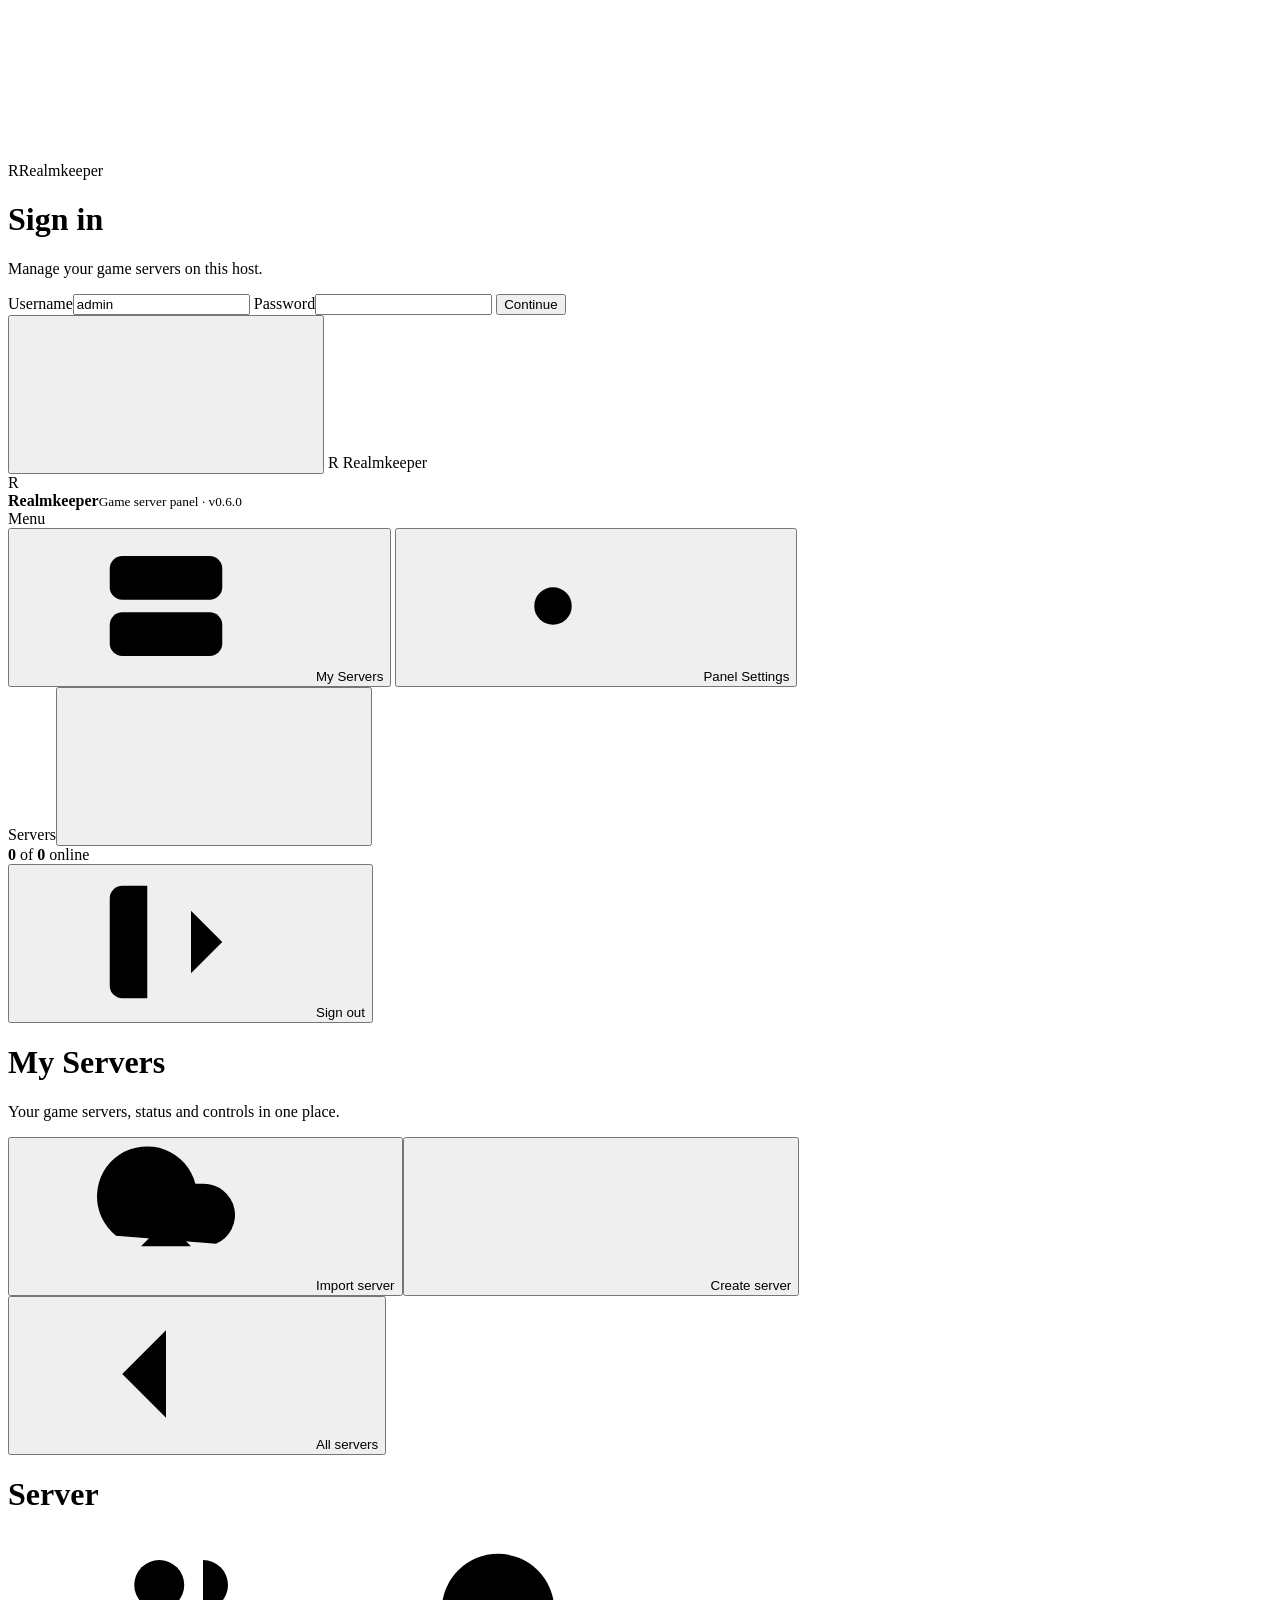
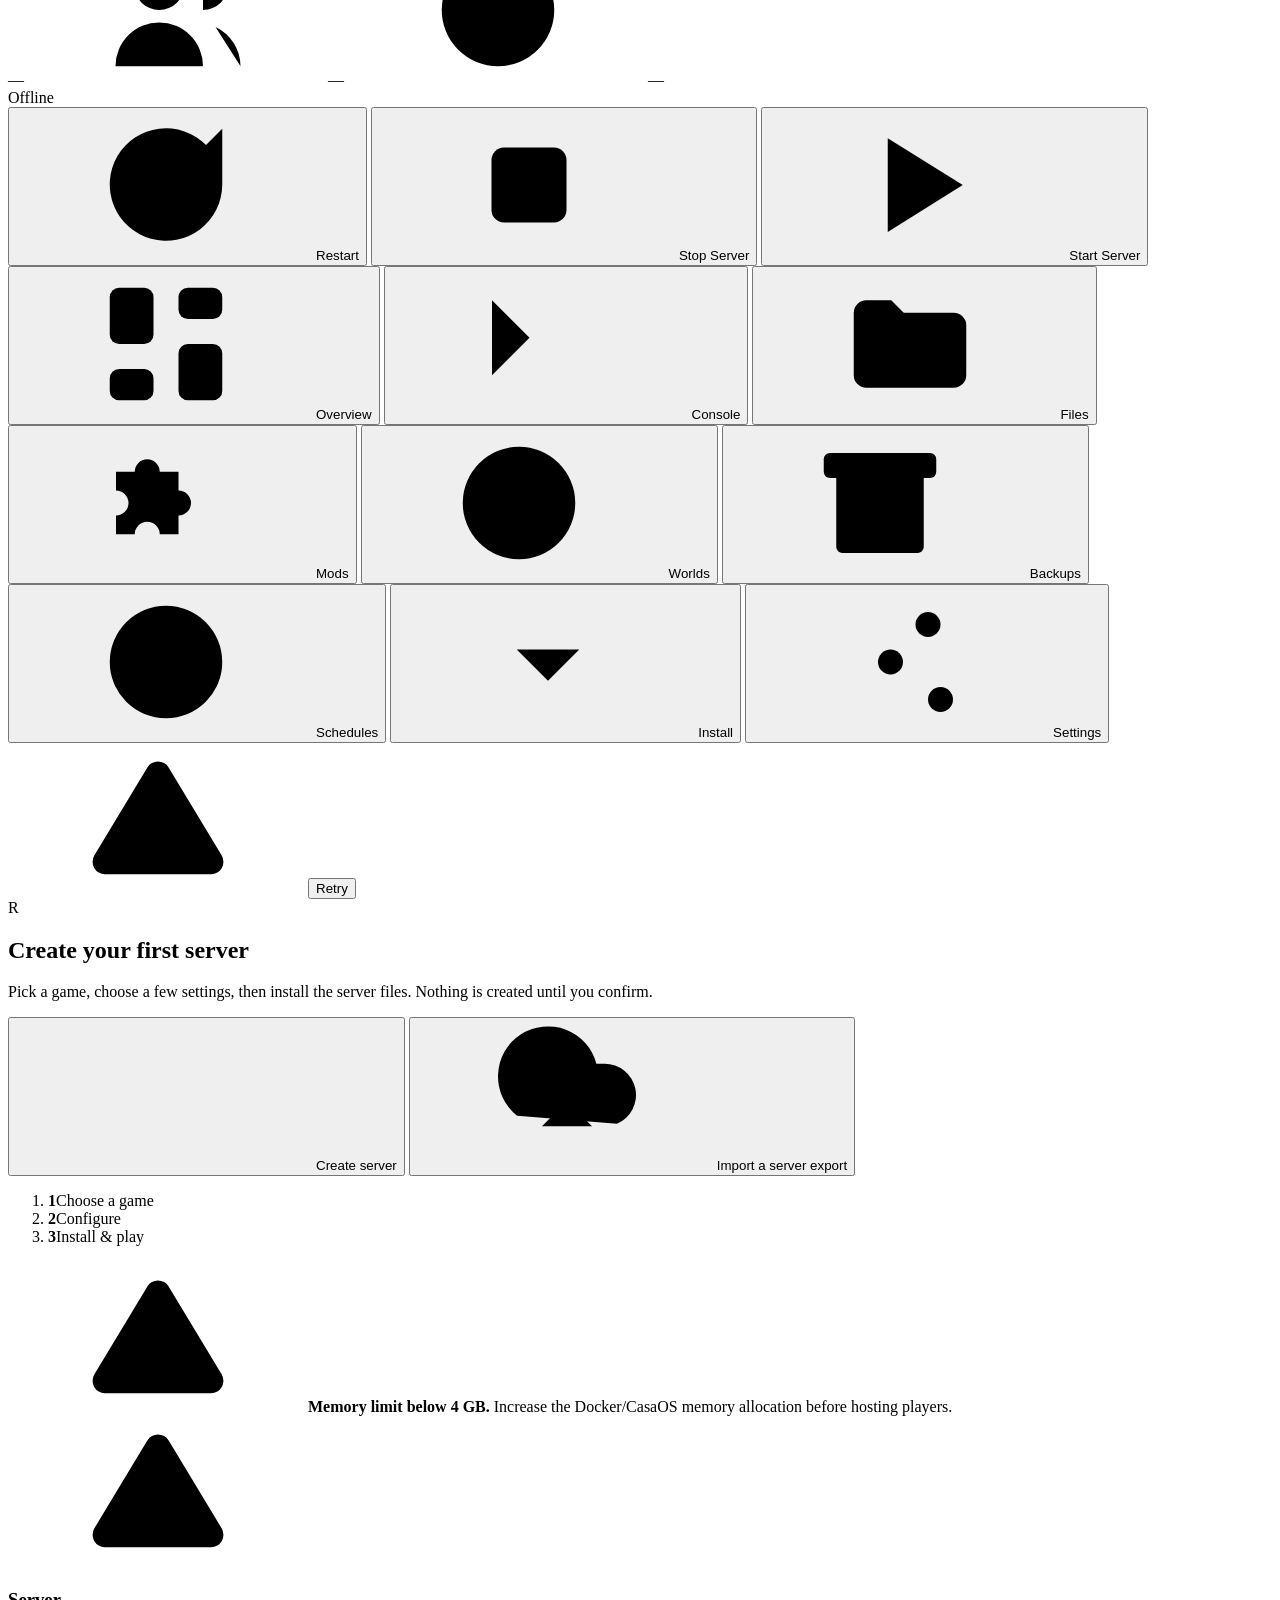
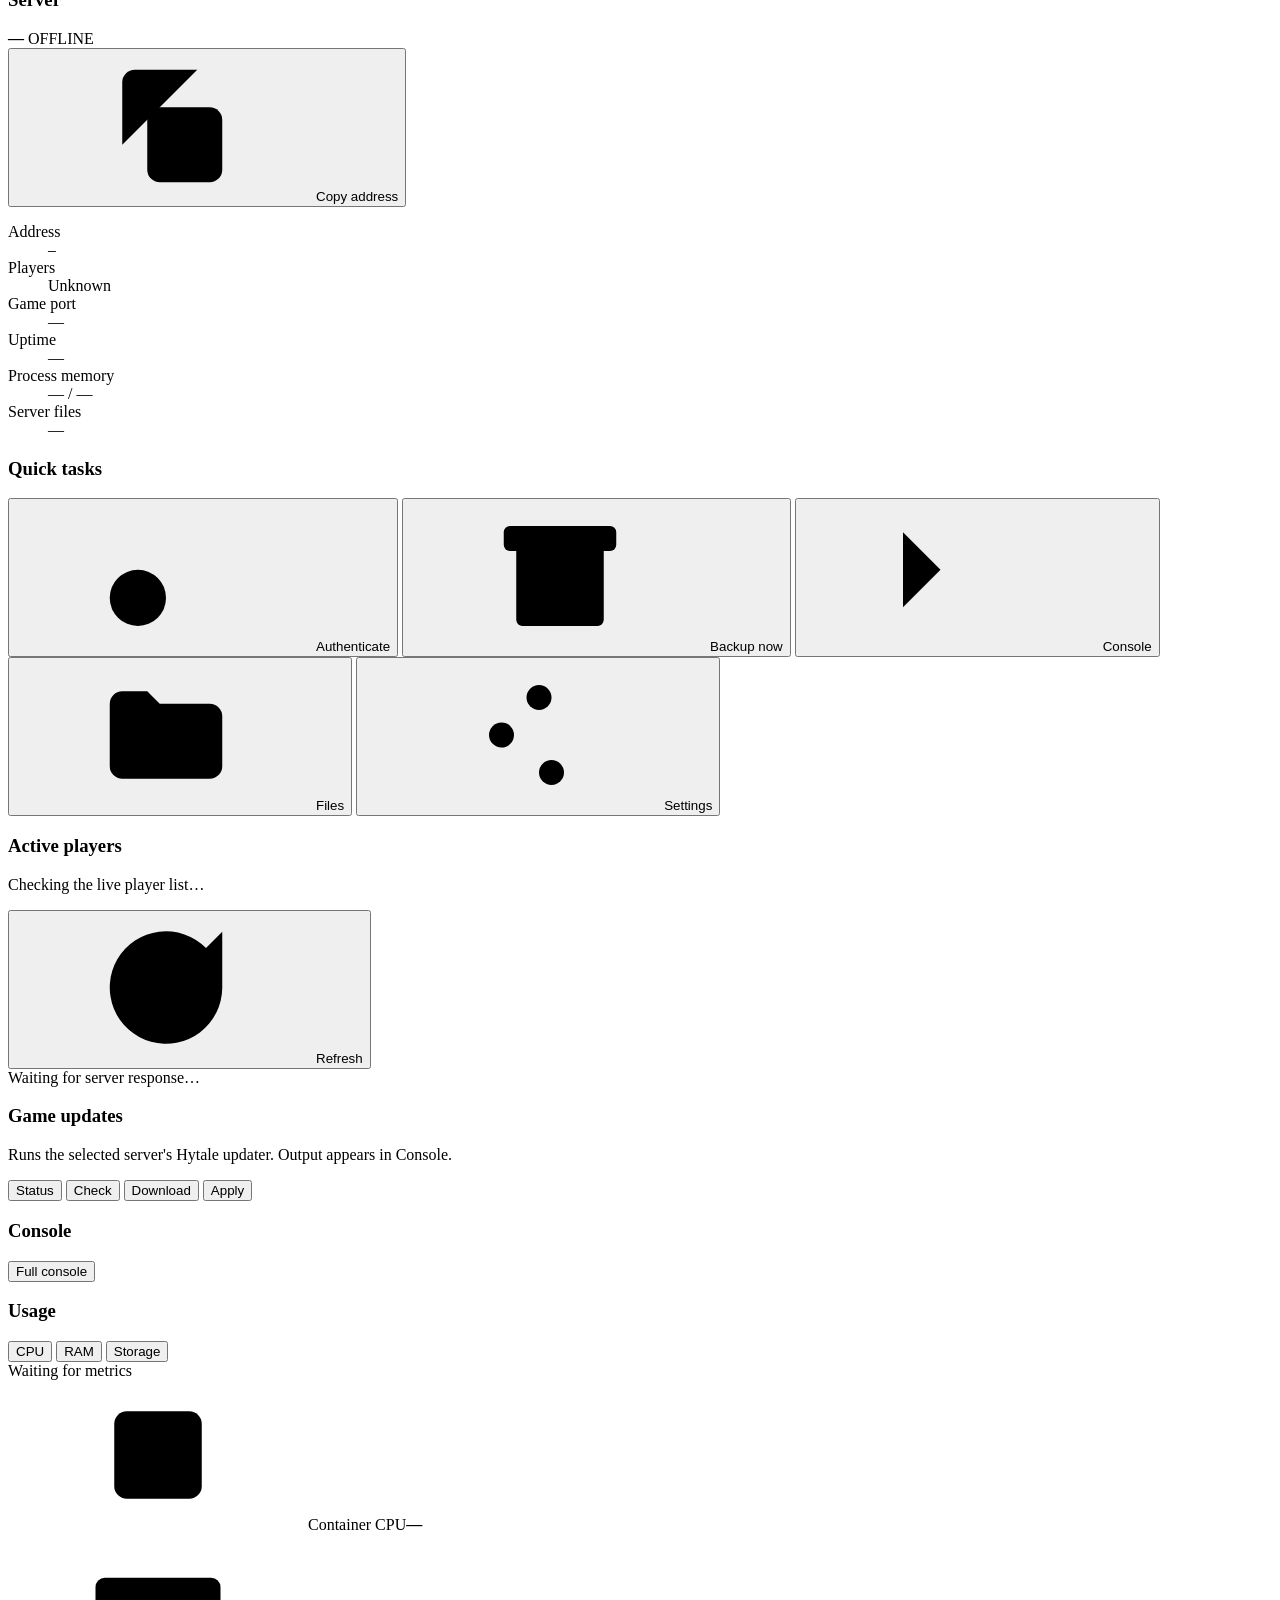
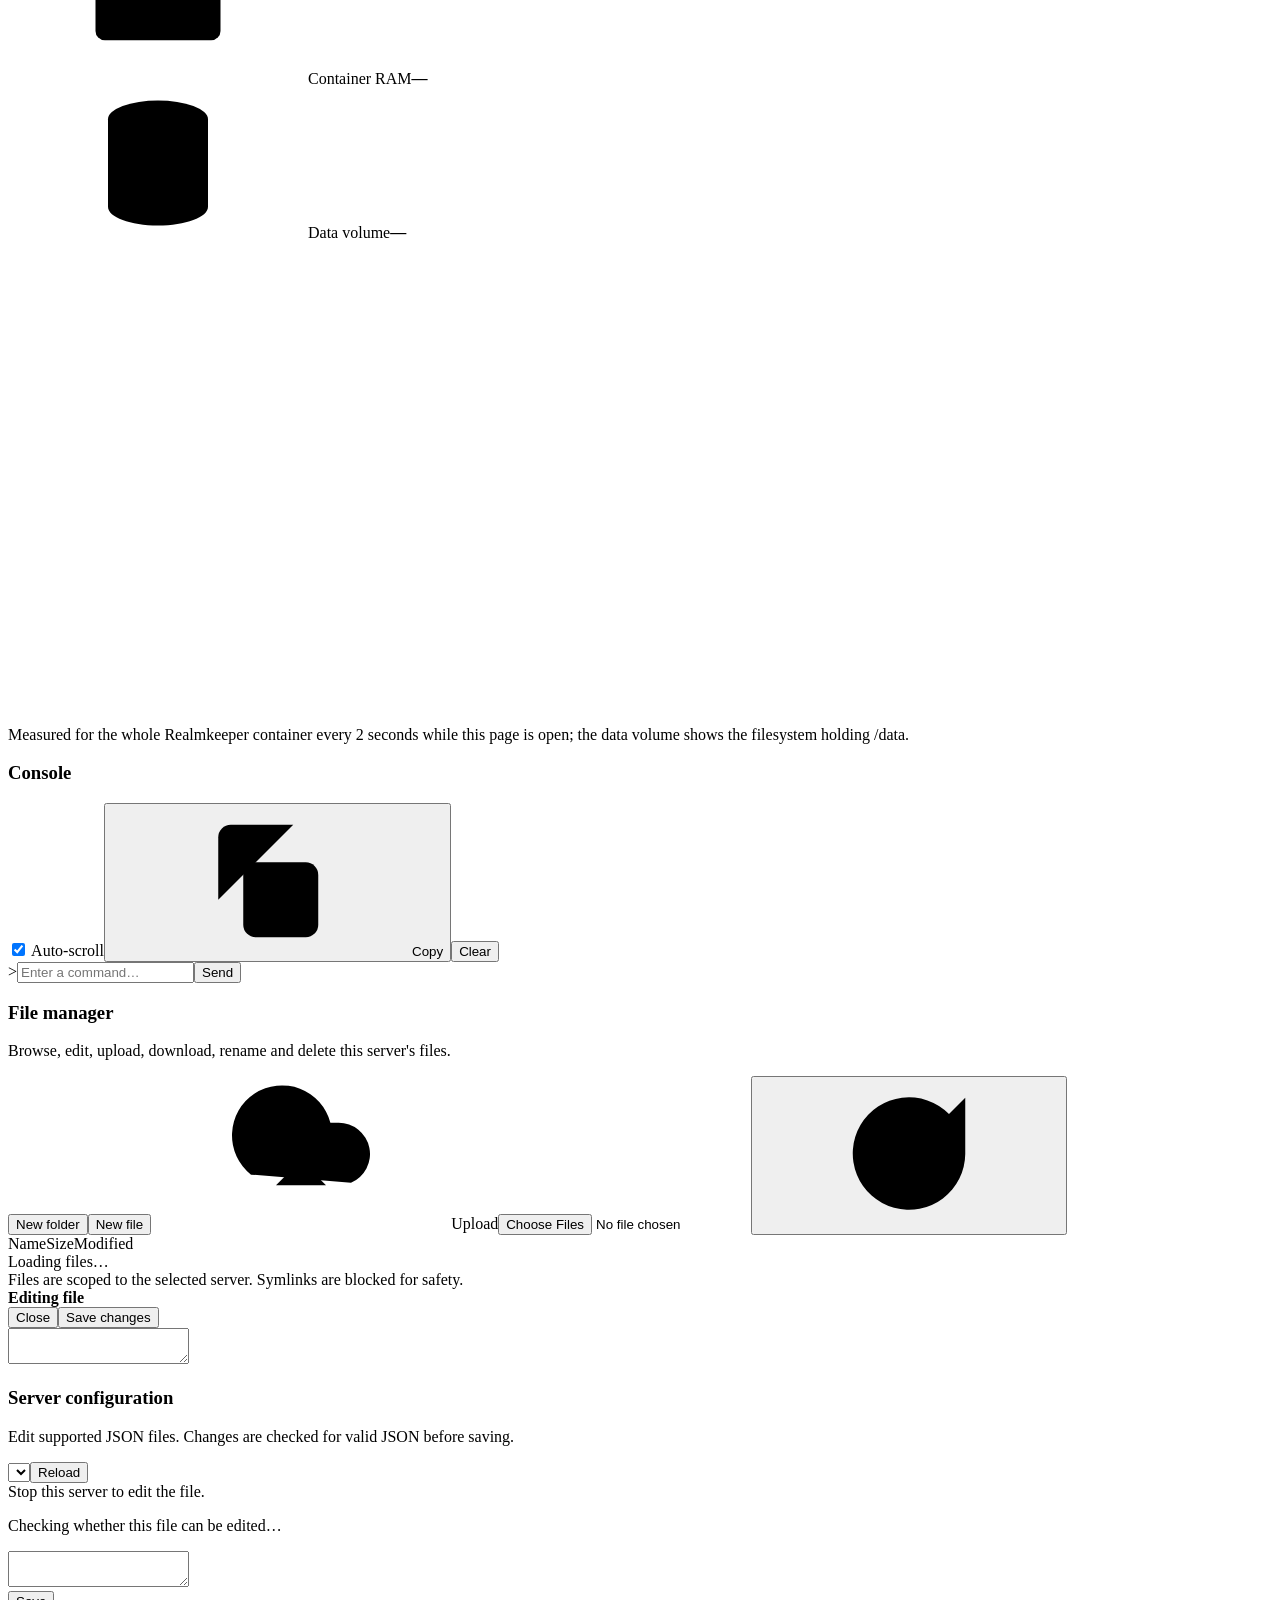
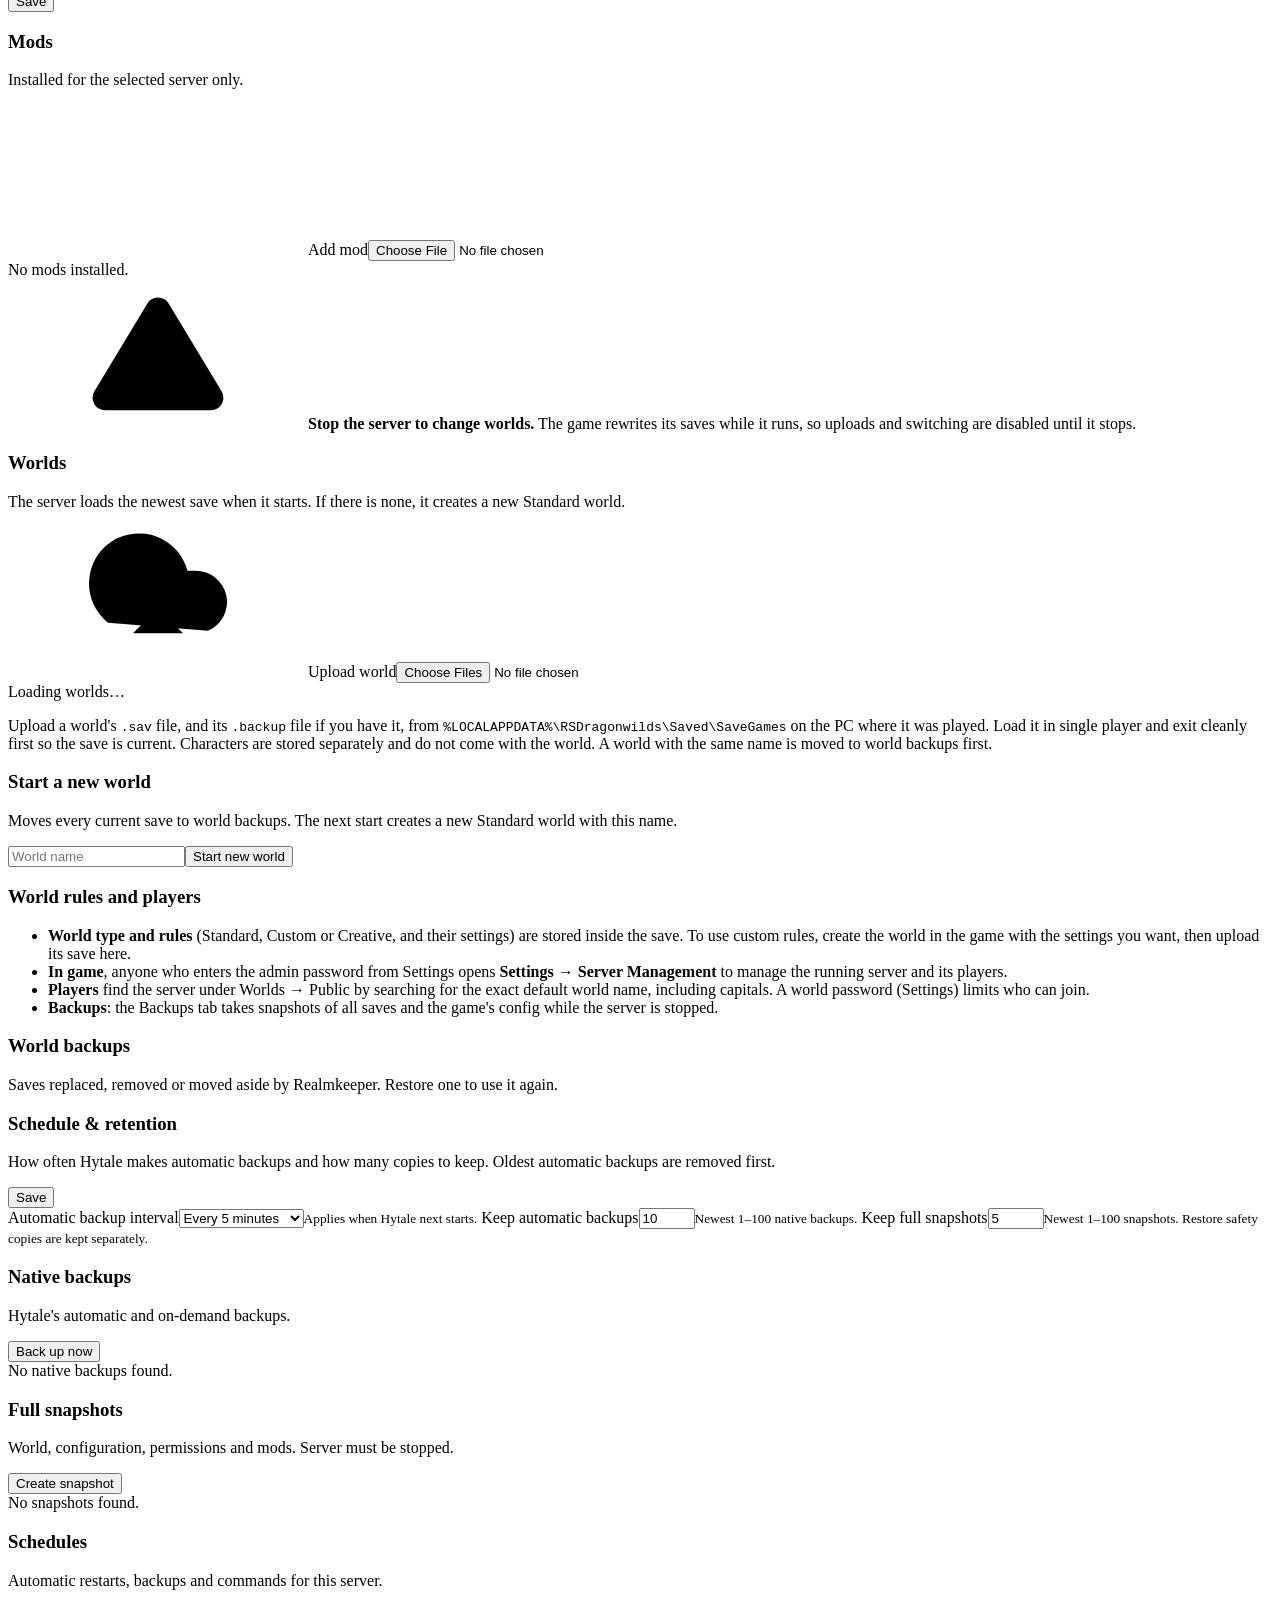
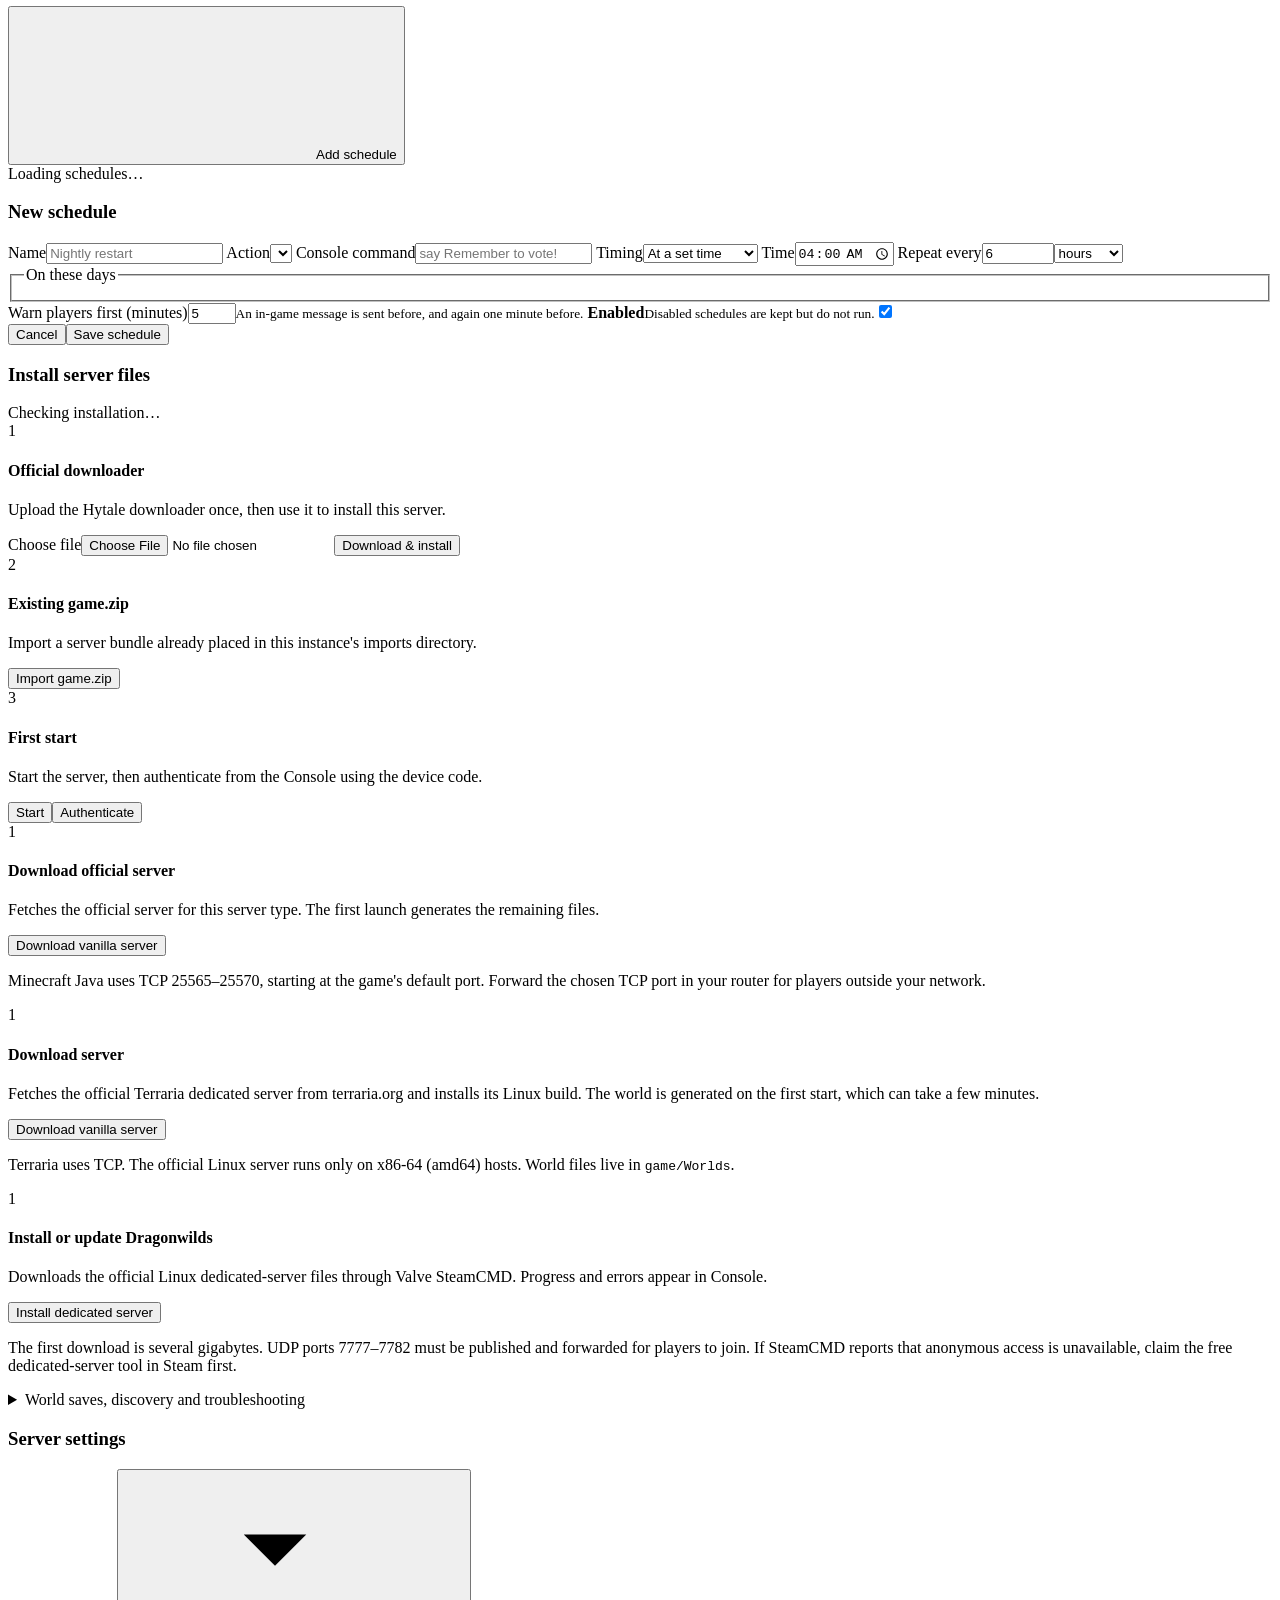
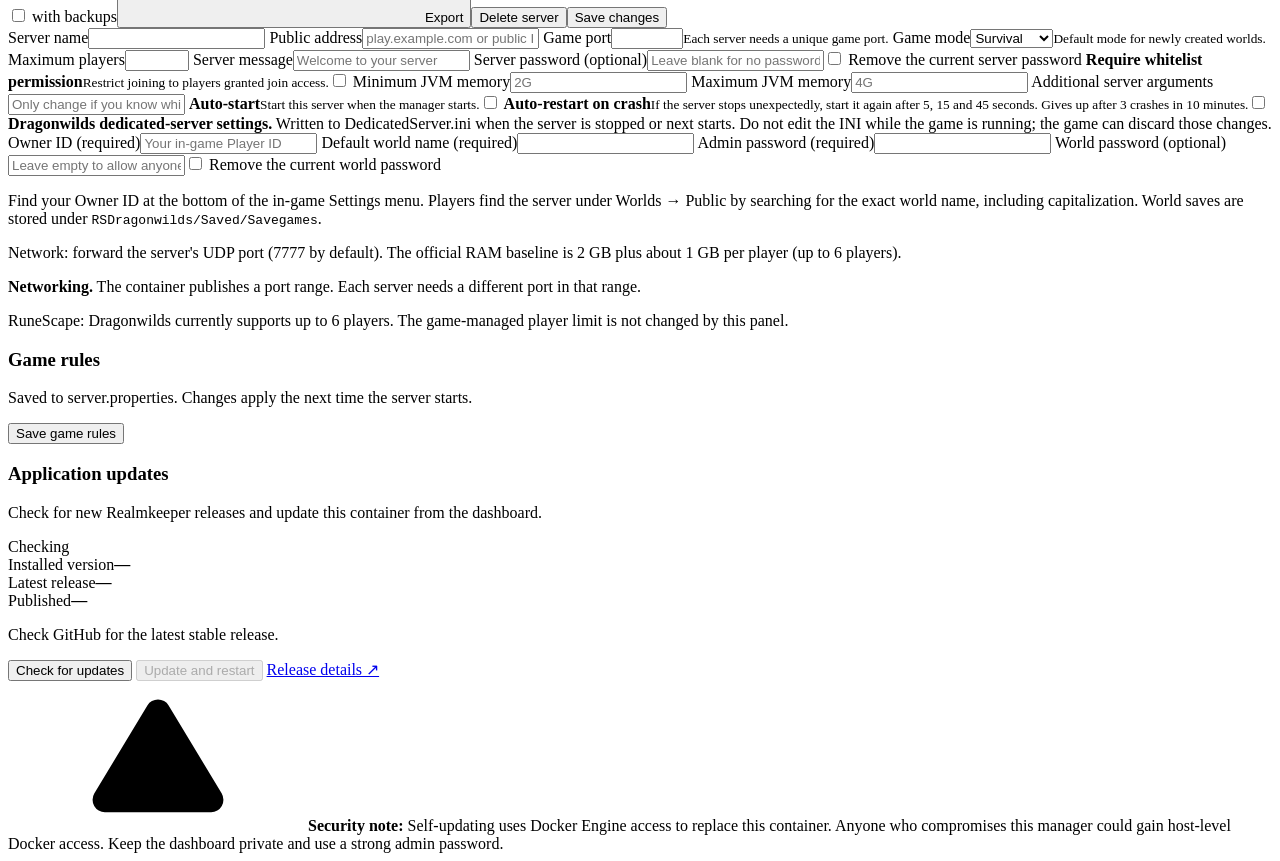
==== cmd/realmkeeper/web/index.html @ 401876d4 "Rename the app to Realmkeeper The panel runs Hytale, Minecraft, Dragonwilds and Terraria servers, so" ====
<!doctype html>
<html lang="en">
<head>
  <meta charset="utf-8">
  <meta name="viewport" content="width=device-width,initial-scale=1,viewport-fit=cover">
  <meta name="theme-color" content="#151a24">
  <title>Realmkeeper · Game Server Panel</title>
  <link rel="stylesheet" href="/app.css?v=20261016-export1">
</head>
<body>
  <svg class="icon-sprite" aria-hidden="true" focusable="false">
    <symbol id="i-servers" viewBox="0 0 24 24"><rect x="3" y="4" width="18" height="7" rx="2"/><rect x="3" y="13" width="18" height="7" rx="2"/><path d="M7 7.5h.01M7 16.5h.01"/></symbol>
    <symbol id="i-cog" viewBox="0 0 24 24"><circle cx="12" cy="12" r="3"/><path d="M12 2v3M12 19v3M4.9 4.9l2.1 2.1M17 17l2.1 2.1M2 12h3M19 12h3M4.9 19.1 7 17M17 7l2.1-2.1"/></symbol>
    <symbol id="i-plus" viewBox="0 0 24 24"><path d="M12 5v14M5 12h14"/></symbol>
    <symbol id="i-overview" viewBox="0 0 24 24"><rect x="3" y="3" width="7" height="9" rx="1.5"/><rect x="14" y="3" width="7" height="5" rx="1.5"/><rect x="14" y="12" width="7" height="9" rx="1.5"/><rect x="3" y="16" width="7" height="5" rx="1.5"/></symbol>
    <symbol id="i-terminal" viewBox="0 0 24 24"><path d="m4 17 6-6-6-6M12 19h8"/></symbol>
    <symbol id="i-folder" viewBox="0 0 24 24"><path d="M3 7a2 2 0 0 1 2-2h4l2 2h8a2 2 0 0 1 2 2v8a2 2 0 0 1-2 2H5a2 2 0 0 1-2-2z"/></symbol>
    <symbol id="i-file" viewBox="0 0 24 24"><path d="M14 3H7a2 2 0 0 0-2 2v14a2 2 0 0 0 2 2h10a2 2 0 0 0 2-2V8z"/><path d="M14 3v5h5"/></symbol>
    <symbol id="i-puzzle" viewBox="0 0 24 24"><path d="M4 7h3a2 2 0 1 1 4 0h3v3a2 2 0 1 1 0 4v3h-3a2 2 0 1 0-4 0H4v-3a2 2 0 1 0 0-4z"/></symbol>
    <symbol id="i-archive" viewBox="0 0 24 24"><rect x="3" y="4" width="18" height="4" rx="1"/><path d="M5 8v11a1 1 0 0 0 1 1h12a1 1 0 0 0 1-1V8M10 12h4"/></symbol>
    <symbol id="i-download" viewBox="0 0 24 24"><path d="M12 3v12M7 10l5 5 5-5M5 21h14"/></symbol>
    <symbol id="i-sliders" viewBox="0 0 24 24"><path d="M4 6h10M18 6h2M4 12h4M12 12h8M4 18h12M20 18h0"/><circle cx="16" cy="6" r="2"/><circle cx="10" cy="12" r="2"/><circle cx="18" cy="18" r="2"/></symbol>
    <symbol id="i-copy" viewBox="0 0 24 24"><rect x="9" y="9" width="12" height="12" rx="2"/><path d="M5 15V5a2 2 0 0 1 2-2h10"/></symbol>
    <symbol id="i-play" viewBox="0 0 24 24"><path d="M7 4.5v15l12-7.5z"/></symbol>
    <symbol id="i-stop" viewBox="0 0 24 24"><rect x="6" y="6" width="12" height="12" rx="2"/></symbol>
    <symbol id="i-restart" viewBox="0 0 24 24"><path d="M21 12a9 9 0 1 1-2.6-6.4L21 8M21 3v5h-5"/></symbol>
    <symbol id="i-back" viewBox="0 0 24 24"><path d="M19 12H5M12 19l-7-7 7-7"/></symbol>
    <symbol id="i-menu" viewBox="0 0 24 24"><path d="M4 6h16M4 12h16M4 18h16"/></symbol>
    <symbol id="i-logout" viewBox="0 0 24 24"><path d="M9 21H5a2 2 0 0 1-2-2V5a2 2 0 0 1 2-2h4M16 17l5-5-5-5M21 12H9"/></symbol>
    <symbol id="i-key" viewBox="0 0 24 24"><circle cx="7.5" cy="15.5" r="4.5"/><path d="M10.7 12.3 21 2M16 7l3 3M14 9l2 2"/></symbol>
    <symbol id="i-users" viewBox="0 0 24 24"><circle cx="9" cy="8" r="4"/><path d="M2 21a7 7 0 0 1 14 0M16 4a4 4 0 0 1 0 8M22 21a7 7 0 0 0-4-6.3"/></symbol>
    <symbol id="i-clock" viewBox="0 0 24 24"><circle cx="12" cy="12" r="9"/><path d="M12 7v5l3 2"/></symbol>
    <symbol id="i-globe" viewBox="0 0 24 24"><circle cx="12" cy="12" r="9"/><path d="M3 12h18M12 3a14 14 0 0 1 0 18M12 3a14 14 0 0 0 0 18"/></symbol>
    <symbol id="i-cpu" viewBox="0 0 24 24"><rect x="5" y="5" width="14" height="14" rx="2"/><rect x="9" y="9" width="6" height="6"/><path d="M9 2v3M15 2v3M9 19v3M15 19v3M2 9h3M2 15h3M19 9h3M19 15h3"/></symbol>
    <symbol id="i-memory" viewBox="0 0 24 24"><rect x="2" y="7" width="20" height="10" rx="1.5"/><path d="M6 11v2M10 11v2M14 11v2M18 11v2M6 17v3M18 17v3"/></symbol>
    <symbol id="i-disk" viewBox="0 0 24 24"><ellipse cx="12" cy="5" rx="8" ry="3"/><path d="M4 5v14c0 1.7 3.6 3 8 3s8-1.3 8-3V5M4 12c0 1.7 3.6 3 8 3s8-1.3 8-3"/></symbol>
    <symbol id="i-cloud" viewBox="0 0 24 24"><path d="M12 13v8M8 17l4-4 4 4"/><path d="M20 16.6A5 5 0 0 0 18 7h-1.3A8 8 0 1 0 4 15.3"/></symbol>
    <symbol id="i-alert" viewBox="0 0 24 24"><path d="M12 9v4M12 17h.01"/><path d="M10.3 3.9 1.8 18a2 2 0 0 0 1.7 3h17a2 2 0 0 0 1.7-3L13.7 3.9a2 2 0 0 0-3.4 0z"/></symbol>
    <symbol id="i-check" viewBox="0 0 24 24"><path d="M20 6 9 17l-5-5"/></symbol>
  </svg>

  <div id="auth" class="auth-shell hidden">
    <form id="auth-form" class="auth-card">
      <div class="brand-mark-row"><span class="brand-mark" aria-hidden="true">R</span><span class="auth-product">Realmkeeper</span></div>
      <h1 id="auth-title">Sign in</h1>
      <p id="auth-copy" class="muted">Manage your game servers on this host.</p>
      <label>Username<input id="auth-user" autocomplete="username" value="admin" required></label>
      <label>Password<input id="auth-pass" type="password" autocomplete="current-password" minlength="8" required></label>
      <button class="btn primary full" type="submit" id="auth-submit">Continue</button>
      <div id="auth-error" class="error-text" role="alert"></div>
    </form>
  </div>

  <div id="app" class="app hidden">
    <header class="mobile-bar">
      <button type="button" id="nav-toggle" class="icon-btn" aria-label="Open navigation" aria-controls="sidebar" aria-expanded="false"><svg class="icon"><use href="#i-menu"/></svg></button>
      <span class="brand-mark small" aria-hidden="true">R</span>
      <span id="mobile-context" class="mobile-context">Realmkeeper</span>
    </header>
    <div id="sidebar-scrim" class="sidebar-scrim" hidden></div>

    <aside id="sidebar" class="sidebar" aria-label="Navigation">
      <div class="brand">
        <span class="brand-mark" aria-hidden="true">R</span>
        <div><strong>Realmkeeper</strong><small>Game server panel · v0.6.0</small></div>
      </div>

      <nav id="nav" class="side-section" aria-label="Main navigation">
        <div class="side-label">Menu</div>
        <button type="button" data-view="servers" class="side-link active"><svg class="icon"><use href="#i-servers"/></svg><span>My Servers</span></button>
        <button type="button" data-view="app-settings" class="side-link"><svg class="icon"><use href="#i-cog"/></svg><span>Panel Settings</span></button>
      </nav>

      <div class="side-section side-servers">
        <div class="side-label with-action"><span>Servers</span><button type="button" id="add-server-side" class="icon-btn small" title="Create server" aria-label="Create server"><svg class="icon"><use href="#i-plus"/></svg></button></div>
        <div id="server-list" class="server-list" role="group" aria-label="Select a server"></div>
      </div>

      <div class="sidebar-foot">
        <div class="fleet-state"><span class="dot online" aria-hidden="true"></span><span><b id="fleet-online">0</b> of <b id="fleet-total">0</b> online</span></div>
        <button type="button" id="logout" class="side-link compact"><svg class="icon"><use href="#i-logout"/></svg><span>Sign out</span></button>
      </div>
    </aside>

    <main class="main">
      <div class="content">
        <header id="global-head" class="page-head">
          <div>
            <h1 id="view-title">My Servers</h1>
            <p id="view-subtitle" class="muted">Your game servers, status and controls in one place.</p>
          </div>
          <div class="toolbar" id="servers-actions"><button type="button" class="btn" data-import-server><svg class="icon"><use href="#i-cloud"/></svg>Import server</button><button type="button" id="add-server-main" class="btn primary"><svg class="icon"><use href="#i-plus"/></svg>Create server</button></div>
          <input type="file" id="import-file" accept=".tar.gz,.tgz,application/gzip" hidden>
        </header>

        <header id="server-head" class="server-head hidden">
          <div class="server-head-main">
            <button type="button" id="back-to-servers" class="back-link"><svg class="icon"><use href="#i-back"/></svg>All servers</button>
            <h1 id="server-name">Server</h1>
            <div class="server-meta">
              <span class="meta-item"><span id="server-game-icon" class="game-icon tiny" aria-hidden="true"></span><span id="server-game">—</span></span>
              <span class="meta-item" id="meta-players"><svg class="icon"><use href="#i-users"/></svg><span id="meta-players-value">—</span></span>
              <span class="meta-item"><svg class="icon"><use href="#i-globe"/></svg><span id="meta-port">—</span></span>
            </div>
          </div>
          <div class="server-head-actions">
            <div class="status-pill" id="top-status" aria-live="polite" aria-atomic="true"><span class="dot"></span><span>Offline</span></div>
            <button type="button" class="btn ghost" id="restart-btn"><svg class="icon"><use href="#i-restart"/></svg>Restart</button>
            <button type="button" class="btn danger" id="stop-btn"><svg class="icon"><use href="#i-stop"/></svg>Stop Server</button>
            <button type="button" class="btn success" id="start-btn"><svg class="icon"><use href="#i-play"/></svg>Start Server</button>
          </div>
        </header>

        <nav id="server-tabs" class="tab-bar hidden" aria-label="Server sections">
          <div class="tabs">
            <button type="button" data-view-tab="dashboard" class="active"><svg class="icon"><use href="#i-overview"/></svg>Overview</button>
            <button type="button" data-view-tab="console"><svg class="icon"><use href="#i-terminal"/></svg>Console</button>
            <button type="button" data-view-tab="config"><svg class="icon"><use href="#i-folder"/></svg>Files</button>
            <button type="button" data-view-tab="mods"><svg class="icon"><use href="#i-puzzle"/></svg><span id="mods-tab-label">Mods</span></button>
            <button type="button" data-view-tab="worlds"><svg class="icon"><use href="#i-globe"/></svg>Worlds</button>
            <button type="button" data-view-tab="backups"><svg class="icon"><use href="#i-archive"/></svg>Backups</button>
            <button type="button" data-view-tab="schedules"><svg class="icon"><use href="#i-clock"/></svg>Schedules</button>
            <button type="button" data-view-tab="setup"><svg class="icon"><use href="#i-download"/></svg>Install</button>
            <button type="button" data-view-tab="settings"><svg class="icon"><use href="#i-sliders"/></svg>Settings</button>
          </div>
        </nav>

        <div id="game-capability-note" class="notice hidden" role="status" aria-live="polite"></div>
        <div id="workspace-error" class="notice error hidden" role="alert"><svg class="icon"><use href="#i-alert"/></svg><span id="workspace-error-text"></span><button type="button" class="btn small" id="workspace-retry">Retry</button></div>

        <section id="view-servers" class="view active">
          <div id="first-run" class="welcome hidden">
            <div class="welcome-card">
              <span class="brand-mark large" aria-hidden="true">R</span>
              <h2>Create your first server</h2>
              <p class="muted">Pick a game, choose a few settings, then install the server files. Nothing is created until you confirm.</p>
              <button type="button" id="first-create" class="btn primary large"><svg class="icon"><use href="#i-plus"/></svg>Create server</button>
              <button type="button" class="btn large" data-import-server><svg class="icon"><use href="#i-cloud"/></svg>Import a server export</button>
              <ol class="welcome-steps"><li><b>1</b>Choose a game</li><li><b>2</b>Configure</li><li><b>3</b>Install &amp; play</li></ol>
            </div>
          </div>
          <div id="fleet-content">
            <div id="fleet-summary" class="stat-row"></div>
            <div id="fleet-grid" class="server-cards"></div>
          </div>
        </section>

        <section id="view-dashboard" class="view">
          <div id="memory-warning" class="notice warning hidden"><svg class="icon"><use href="#i-alert"/></svg><span><b>Memory limit below 4 GB.</b> Increase the Docker/CasaOS memory allocation before hosting players.</span></div>
          <div id="port-warning" class="notice warning hidden" role="status"><svg class="icon"><use href="#i-alert"/></svg><span id="port-warning-text"></span></div>
          <div class="overview-grid">
            <div class="overview-col">
              <section class="card">
                <div class="card-head"><h3>Server</h3></div>
                <div class="game-tile">
                  <span id="hero-game-icon" class="game-wordmark" aria-hidden="true"></span>
                  <div class="game-tile-copy">
                    <strong id="hero-game">—</strong>
                    <span class="status-badge" id="hero-badge"><span class="dot" id="hero-dot"></span><span id="hero-state">OFFLINE</span></span>
                  </div>
                  <button type="button" class="btn primary" id="copy-address"><svg class="icon"><use href="#i-copy"/></svg>Copy address</button>
                </div>
                <p id="hero-detail" class="hero-detail hidden"></p>
                <dl class="detail-list">
                  <div><dt>Address</dt><dd><code id="connect-address">—</code></dd></div>
                  <div id="metric-players-row"><dt>Players</dt><dd id="metric-players">Unknown</dd></div>
                  <div><dt>Game port</dt><dd id="metric-port">—</dd></div>
                  <div><dt>Uptime</dt><dd id="metric-uptime">—</dd></div>
                  <div><dt>Process memory</dt><dd><span id="metric-memory">—</span> <span class="muted">/ <span id="metric-memory-limit">—</span></span></dd></div>
                  <div><dt>Server files</dt><dd id="metric-installed">—</dd></div>
                </dl>
              </section>

              <section class="card">
                <div class="card-head"><h3>Quick tasks</h3></div>
                <div class="quick-tasks">
                  <button type="button" data-action="auth" class="quick-task"><svg class="icon"><use href="#i-key"/></svg><span>Authenticate</span></button>
                  <button type="button" data-action="backup" class="quick-task"><svg class="icon"><use href="#i-archive"/></svg><span>Backup now</span></button>
                  <button type="button" data-view-link="console" class="quick-task"><svg class="icon"><use href="#i-terminal"/></svg><span>Console</span></button>
                  <button type="button" data-view-link="config" class="quick-task"><svg class="icon"><use href="#i-folder"/></svg><span>Files</span></button>
                  <button type="button" data-view-link="settings" class="quick-task"><svg class="icon"><use href="#i-sliders"/></svg><span>Settings</span></button>
                </div>
              </section>

              <section class="card players-panel">
                <div class="card-head"><div><h3>Active players</h3><p id="players-message" class="muted small">Checking the live player list…</p></div><button type="button" id="players-refresh" class="btn small ghost"><svg class="icon"><use href="#i-restart"/></svg>Refresh</button></div>
                <div id="players-list" class="players-list"><span class="muted">Waiting for server response…</span></div>
              </section>

              <section class="card update-card">
                <div class="card-head"><div><h3>Game updates</h3><p class="muted small">Runs the selected server's Hytale updater. Output appears in Console.</p></div></div>
                <div class="button-row">
                  <button type="button" class="btn small" data-update="status">Status</button>
                  <button type="button" class="btn small" data-update="check">Check</button>
                  <button type="button" class="btn small" data-update="download">Download</button>
                  <button type="button" class="btn small danger-ghost" data-update="apply">Apply</button>
                </div>
              </section>
            </div>

            <div class="overview-col">
              <section class="card console-preview">
                <div class="card-head"><h3>Console</h3><button type="button" class="link-btn" data-view-link="console">Full console</button></div>
                <div id="mini-log" class="console-output compact" role="log" aria-label="Recent server output"></div>
              </section>

              <section class="card usage-card">
                <div class="card-head">
                  <div class="usage-title"><h3>Usage</h3><div class="segmented" role="tablist" aria-label="Usage metric">
                    <button type="button" role="tab" data-usage="cpu" class="active" aria-selected="true">CPU</button>
                    <button type="button" role="tab" data-usage="memory" aria-selected="false">RAM</button>
                    <button type="button" role="tab" data-usage="disk" aria-selected="false">Storage</button>
                  </div></div>
                  <span id="resource-sampled" class="muted small">Waiting for metrics</span>
                </div>
                <div class="usage-values">
                  <div><span class="muted small"><svg class="icon"><use href="#i-cpu"/></svg>Container CPU</span><strong id="resource-cpu-value">—</strong></div>
                  <div><span class="muted small"><svg class="icon"><use href="#i-memory"/></svg>Container RAM</span><strong id="resource-memory-value">—</strong></div>
                  <div><span class="muted small"><svg class="icon"><use href="#i-disk"/></svg>Data volume</span><strong id="resource-disk-value">—</strong></div>
                </div>
                <div class="usage-chart" id="usage-chart">
                  <svg id="usage-svg" viewBox="0 0 600 220" preserveAspectRatio="none" aria-hidden="true"></svg>
                  <div id="usage-tooltip" class="usage-tooltip hidden"></div>
                </div>
                <p class="muted small">Measured for the whole Realmkeeper container every 2 seconds while this page is open; the data volume shows the filesystem holding /data.</p>
              </section>
            </div>
          </div>
        </section>

        <section id="view-console" class="view">
          <section class="card console-card">
            <div class="card-head"><h3>Console</h3><div class="toolbar"><label class="check"><input type="checkbox" id="auto-scroll" checked> Auto-scroll</label><button type="button" class="btn small ghost" id="copy-logs"><svg class="icon"><use href="#i-copy"/></svg>Copy</button><button type="button" class="btn small ghost" id="clear-console">Clear</button></div></div>
            <div id="console-output" class="console-output" role="log" aria-label="Live server console output" aria-live="polite" aria-relevant="additions text"></div>
            <form id="console-form" class="console-input"><span aria-hidden="true">&gt;</span><input id="console-command" autocomplete="off" placeholder="Enter a command…" aria-label="Server command"><button class="btn primary small">Send</button></form>
          </section>
        </section>

        <section id="view-config" class="view">
          <section class="card">
            <div class="card-head"><div><h3>File manager</h3><p class="muted small">Browse, edit, upload, download, rename and delete this server's files.</p></div><div class="toolbar"><button type="button" class="btn small" id="file-new-folder">New folder</button><button type="button" class="btn small" id="file-new-file">New file</button><label class="btn small primary file-btn"><svg class="icon"><use href="#i-cloud"/></svg>Upload<input type="file" id="file-upload" multiple></label><button type="button" class="btn small ghost" id="file-refresh" aria-label="Refresh"><svg class="icon"><use href="#i-restart"/></svg></button></div></div>
            <div class="file-breadcrumbs" id="file-breadcrumbs" aria-label="Current directory"></div>
            <div class="file-layout">
              <div class="file-browser">
                <div class="file-table-head"><span>Name</span><span>Size</span><span>Modified</span><span></span></div>
                <div id="managed-files" class="managed-files"><div class="empty-state">Loading files…</div></div>
                <div id="file-manager-note" class="muted small file-note">Files are scoped to the selected server. Symlinks are blocked for safety.</div>
              </div>
              <div id="file-editor" class="file-editor hidden">
                <div class="file-editor-head"><div><strong id="file-editor-name">Editing file</strong><small id="file-editor-meta" class="muted"></small></div><div class="toolbar"><button type="button" class="btn small" id="file-editor-close">Close</button><button type="button" class="btn small primary" id="file-editor-save">Save changes</button></div></div>
                <div id="file-editor-warning" class="notice hidden"></div>
                <textarea id="managed-file-content" class="code-editor" spellcheck="false" autocapitalize="off" autocomplete="off" aria-label="File contents"></textarea>
                <div class="row end"><span id="file-editor-status" class="muted small"></span><span id="file-editor-dirty" class="muted small"></span></div>
              </div>
            </div>
          </section>
          <section id="config-editor-panel" class="card hidden">
            <div class="card-head"><div><h3>Server configuration</h3><p class="muted small">Edit supported JSON files. Changes are checked for valid JSON before saving.</p></div><div class="toolbar"><select id="config-file" aria-label="Configuration file"></select><button type="button" class="btn small" id="reload-config">Reload</button></div></div>
            <div id="config-running-note" class="notice warning hidden">Stop this server to edit the file.</div><p id="config-mode-note" class="muted small">Checking whether this file can be edited…</p>
            <textarea id="server-config" class="code-editor" spellcheck="false" aria-label="Configuration contents"></textarea>
            <div class="row end"><span id="config-note" class="muted small"></span><button type="button" class="btn primary" id="save-config">Save</button></div>
          </section>
        </section>

        <section id="view-mods" class="view">
          <section class="card"><div class="card-head"><div><h3 id="mods-title">Mods</h3><p class="muted small" id="mods-help">Installed for the selected server only.</p></div><label class="btn primary small file-btn"><svg class="icon"><use href="#i-plus"/></svg><span id="mods-add-label">Add mod</span><input type="file" id="mod-file" accept=".jar,.zip"></label></div><div id="mods-list" class="file-list empty-state">No mods installed.</div></section>
        </section>

        <section id="view-worlds" class="view">
          <div id="worlds-running" class="notice warning hidden"><svg class="icon"><use href="#i-alert"/></svg><span><b>Stop the server to change worlds.</b> The game rewrites its saves while it runs, so uploads and switching are disabled until it stops.</span></div>
          <section class="card">
            <div class="card-head"><div><h3>Worlds</h3><p class="muted small" id="worlds-help">The server loads the newest save when it starts. If there is none, it creates a new Standard world.</p></div>
              <label class="btn primary small file-btn" id="world-upload-btn"><svg class="icon"><use href="#i-cloud"/></svg>Upload world<input type="file" id="world-file" accept=".sav,.backup" multiple></label></div>
            <div id="world-list" class="schedule-list"><div class="empty-state">Loading worlds…</div></div>
            <p class="muted small">Upload a world's <code>.sav</code> file, and its <code>.backup</code> file if you have it, from <code>%LOCALAPPDATA%\RSDragonwilds\Saved\SaveGames</code> on the PC where it was played. Load it in single player and exit cleanly first so the save is current. Characters are stored separately and do not come with the world. A world with the same name is moved to world backups first.</p>
          </section>
          <section class="card">
            <div class="card-head"><div><h3>Start a new world</h3><p class="muted small">Moves every current save to world backups. The next start creates a new Standard world with this name.</p></div></div>
            <div class="inline-fields"><input id="new-world-name" maxlength="32" placeholder="World name"><button type="button" class="btn" id="new-world-btn">Start new world</button></div>
          </section>
          <section class="card">
            <div class="card-head"><div><h3>World rules and players</h3></div></div>
            <ul class="muted small world-tips">
              <li><b>World type and rules</b> (Standard, Custom or Creative, and their settings) are stored inside the save. To use custom rules, create the world in the game with the settings you want, then upload its save here.</li>
              <li><b>In game</b>, anyone who enters the admin password from Settings opens <b>Settings → Server Management</b> to manage the running server and its players.</li>
              <li><b>Players</b> find the server under Worlds → Public by searching for the exact default world name, including capitals. A world password (Settings) limits who can join.</li>
              <li><b>Backups</b>: the Backups tab takes snapshots of all saves and the game's config while the server is stopped.</li>
            </ul>
          </section>
          <section class="card" id="world-archive-card">
            <div class="card-head"><div><h3>World backups</h3><p class="muted small">Saves replaced, removed or moved aside by Realmkeeper. Restore one to use it again.</p></div></div>
            <div id="world-archives" class="schedule-list"></div>
          </section>
        </section>

        <section id="view-backups" class="view">
          <section class="card" id="backup-schedule-card">
            <div class="card-head"><div><h3>Schedule &amp; retention</h3><p class="muted small" id="backup-schedule-help">How often Hytale makes automatic backups and how many copies to keep. Oldest automatic backups are removed first.</p></div><button type="button" class="btn primary small" id="save-backup-settings">Save</button></div>
            <div class="form-grid three">
              <label class="native-only">Automatic backup interval<select id="backup-frequency"><option value="5">Every 5 minutes</option><option value="10">Every 10 minutes</option><option value="15">Every 15 minutes</option><option value="30">Every 30 minutes</option><option value="60">Every hour</option><option value="120">Every 2 hours</option><option value="360">Every 6 hours</option><option value="720">Every 12 hours</option><option value="1440">Daily</option><option value="10080">Weekly</option></select><small>Applies when Hytale next starts.</small></label>
              <label class="native-only">Keep automatic backups<input id="backup-retention" type="number" min="1" max="100" value="10" required><small>Newest 1–100 native backups.</small></label>
              <label>Keep full snapshots<input id="snapshot-retention" type="number" min="1" max="100" value="5" required><small>Newest 1–100 snapshots. Restore safety copies are kept separately.</small></label>
            </div>
          </section>
          <div class="two-col" id="backup-columns">
            <section class="card" id="native-backups-card"><div class="card-head"><div><h3>Native backups</h3><p class="muted small">Hytale's automatic and on-demand backups.</p></div><button type="button" class="btn primary small" id="native-backup">Back up now</button></div><div id="native-backups" class="file-list empty-state">No native backups found.</div></section>
            <section class="card"><div class="card-head"><div><h3>Full snapshots</h3><p class="muted small" id="snapshot-help">World, configuration, permissions and mods. Server must be stopped.</p></div><button type="button" class="btn small" id="snapshot-backup">Create snapshot</button></div><div id="snapshots" class="file-list empty-state">No snapshots found.</div></section>
          </div>
        </section>

        <section id="view-schedules" class="view">
          <section class="card">
            <div class="card-head"><div><h3>Schedules</h3><p class="muted small" id="schedules-note">Automatic restarts, backups and commands for this server.</p></div><button type="button" class="btn primary small" id="schedule-add"><svg class="icon"><use href="#i-plus"/></svg>Add schedule</button></div>
            <div id="schedule-list" class="schedule-list"><div class="empty-state">Loading schedules…</div></div>
          </section>
          <section class="card hidden" id="schedule-editor">
            <div class="card-head"><h3 id="schedule-editor-title">New schedule</h3></div>
            <form id="schedule-form" class="form-grid">
              <label>Name<input id="sch-name" maxlength="60" placeholder="Nightly restart" autocomplete="off"></label>
              <label>Action<select id="sch-action"></select></label>
              <label class="span-two" id="sch-command-row">Console command<input id="sch-command" maxlength="200" autocomplete="off" placeholder="say Remember to vote!"></label>
              <label>Timing<select id="sch-kind"><option value="daily">At a set time</option><option value="interval">Repeat every…</option></select></label>
              <label id="sch-time-row">Time<input id="sch-time" type="time" value="04:00" required></label>
              <label id="sch-every-row">Repeat every<span class="inline-fields"><input id="sch-every" type="number" min="1" max="10080" value="6"><select id="sch-every-unit" aria-label="Unit"><option value="60">hours</option><option value="1">minutes</option></select></span></label>
              <fieldset id="sch-days-row" class="span-two day-picker"><legend>On these days</legend></fieldset>
              <label id="sch-warn-row">Warn players first (minutes)<input id="sch-warn" type="number" min="0" max="60" value="5"><small id="sch-warn-help">An in-game message is sent before, and again one minute before.</small></label>
              <label class="toggle-row span-two"><span><b>Enabled</b><small>Disabled schedules are kept but do not run.</small></span><input id="sch-enabled" type="checkbox" checked></label>
              <div class="row end span-two"><button type="button" class="btn ghost" id="sch-cancel">Cancel</button><button class="btn primary" id="sch-save">Save schedule</button></div>
            </form>
          </section>
        </section>

        <section id="view-setup" class="view">
          <section class="card">
            <div class="card-head"><h3>Install server files</h3></div>
            <div id="install-state" class="install-state">Checking installation…</div>
            <div id="hytale-install-controls" class="steps">
              <div class="step"><span class="step-index">1</span><div><h4>Official downloader</h4><p class="muted small">Upload the Hytale downloader once, then use it to install this server.</p></div><div class="toolbar"><label class="btn small file-btn">Choose file<input type="file" id="downloader-file" accept=".zip,application/zip,application/octet-stream"></label><button type="button" class="btn small primary" id="run-downloader">Download &amp; install</button></div></div>
              <div class="step"><span class="step-index">2</span><div><h4>Existing game.zip</h4><p class="muted small">Import a server bundle already placed in this instance's imports directory.</p></div><div class="toolbar"><button type="button" class="btn small" id="import-local">Import game.zip</button></div></div>
              <div class="step"><span class="step-index">3</span><div><h4>First start</h4><p class="muted small">Start the server, then authenticate from the Console using the device code.</p></div><div class="toolbar"><button type="button" class="btn small success" id="setup-start">Start</button><button type="button" class="btn small" id="setup-auth">Authenticate</button></div></div>
            </div>
            <div id="minecraft-install-controls" class="steps hidden">
              <div class="step"><span class="step-index">1</span><div><h4>Download official server</h4><p class="muted small" id="minecraft-install-help">Fetches the official server for this server type. The first launch generates the remaining files.</p></div><div class="toolbar"><button type="button" class="btn small primary" id="minecraft-install">Download vanilla server</button></div></div>
              <p class="muted small">Minecraft Java uses TCP 25565–25570, starting at the game's default port. Forward the chosen TCP port in your router for players outside your network.</p>
            </div>
            <div id="terraria-install-controls" class="steps hidden">
              <div class="step"><span class="step-index">1</span><div><h4>Download server</h4><p class="muted small" id="terraria-install-help">Fetches the official Terraria dedicated server from terraria.org and installs its Linux build. The world is generated on the first start, which can take a few minutes.</p></div><div class="toolbar"><button type="button" class="btn small primary" id="terraria-install">Download vanilla server</button></div></div>
              <p class="muted small" id="terraria-install-note">Terraria uses TCP. The official Linux server runs only on x86-64 (amd64) hosts. World files live in <code>game/Worlds</code>.</p>
            </div>
            <div id="dragonwilds-install-controls" class="steps hidden">
              <div class="step"><span class="step-index">1</span><div><h4>Install or update Dragonwilds</h4><p class="muted small">Downloads the official Linux dedicated-server files through Valve SteamCMD. Progress and errors appear in Console.</p></div><div class="toolbar"><button type="button" class="btn small primary" id="dragonwilds-install">Install dedicated server</button></div></div>
              <p class="muted small">The first download is several gigabytes. UDP ports 7777–7782 must be published and forwarded for players to join. If SteamCMD reports that anonymous access is unavailable, claim the free dedicated-server tool in Steam first.</p>
              <details class="setup-help">
                <summary>World saves, discovery and troubleshooting</summary>
                <div>
                  <p><b>Finding the server:</b> In Dragonwilds, open Worlds → Public and search for the exact default world name. Search is case-sensitive. Keep the server and game client on matching versions.</p>
                  <p><b>Worlds:</b> Use the <b>Worlds</b> tab to upload a save from your PC, choose which world loads, start a new world, or restore an older one. The server loads the newest save; with none, it creates a new Standard world named after the default world name.</p>
                  <p><b>Logs:</b> <code>RSDragonwilds/Saved/Logs/RSDragonwilds.log</code>. Realmkeeper's Console also shows server and SteamCMD output.</p>
                  <p><b>Config:</b> Realmkeeper writes <code>DedicatedServer.ini</code> under the Linux config directories before launch. Stop the server before making manual edits; the game may discard INI changes made while it is running.</p>
                </div>
              </details>
            </div>
          </section>
        </section>

        <section id="view-settings" class="view">
          <form id="settings-form" class="card settings-form">
            <div class="card-head"><h3>Server settings</h3><div class="toolbar"><label class="check small" title="Snapshots and backups can be large"><input type="checkbox" id="export-backups"> with backups</label><button type="button" id="export-server" class="btn small" title="Download this server's files, world and settings to import elsewhere"><svg class="icon"><use href="#i-download"/></svg>Export</button><button type="button" id="delete-server" class="btn small danger-ghost">Delete server</button><button class="btn small primary">Save changes</button></div></div>
            <div class="form-grid">
              <label>Server name<input id="set-name" required></label>
              <label>Public address<input id="set-host" placeholder="play.example.com or public IP"></label>
              <label>Game port<input id="set-port" type="number" min="1" max="65535" required><small id="port-help">Each server needs a unique game port.</small></label>
              <label class="hytale-settings-only"><span id="set-mode-label">Game mode</span><select id="set-mode"><option value="Survival">Survival</option><option value="Adventure">Adventure</option><option value="Creative">Creative</option><option value="Spectator">Spectator</option></select><small id="set-mode-help">Default mode for newly created worlds.</small></label>
              <label id="set-players-label" class="hytale-settings-only">Maximum players<input id="set-players" type="number" min="1" max="1000" required></label>
              <label class="hytale-settings-only">Server message<input id="set-motd" maxlength="160" placeholder="Welcome to your server"></label>
              <label class="hytale-settings-only">Server password (optional)<input id="set-password" type="password" autocomplete="new-password" placeholder="Leave blank for no password"></label><label id="set-password-clear-row" class="check hidden"><input id="set-password-clear" type="checkbox"> Remove the current server password</label>
              <label id="set-whitelist-row" class="toggle-row hytale-settings-only"><span><b>Require whitelist permission</b><small>Restrict joining to players granted join access.</small></span><input id="set-whitelist" type="checkbox"></label>
              <label id="set-xms-row" class="hytale-settings-only">Minimum JVM memory<input id="set-xms" placeholder="2G" required></label>
              <label id="set-xmx-row" class="hytale-settings-only">Maximum JVM memory<input id="set-xmx" placeholder="4G" required></label>
              <label class="hytale-settings-only span-two">Additional server arguments<input id="set-args" placeholder="Only change if you know which flags your server supports"></label>
              <label class="toggle-row span-two"><span><b>Auto-start</b><small>Start this server when the manager starts.</small></span><input id="set-autostart" type="checkbox"></label>
              <label class="toggle-row span-two"><span><b>Auto-restart on crash</b><small>If the server stops unexpectedly, start it again after 5, 15 and 45 seconds. Gives up after 3 crashes in 10 minutes.</small></span><input id="set-autorestart" type="checkbox"></label>
            </div>
            <div id="dragonwilds-settings" class="hidden">
              <div class="notice"><span><b>Dragonwilds dedicated-server settings.</b> Written to DedicatedServer.ini when the server is stopped or next starts. Do not edit the INI while the game is running; the game can discard those changes.</span></div>
              <div class="form-grid">
                <label class="span-two">Owner ID (required)<input id="set-dragonwilds-owner" maxlength="128" autocomplete="off" placeholder="Your in-game Player ID"></label>
                <label>Default world name (required)<input id="set-dragonwilds-world" maxlength="32"></label>
                <label>Admin password (required)<input id="set-dragonwilds-admin" type="password" maxlength="128" autocomplete="new-password"></label>
                <label class="span-two">World password (optional)<input id="set-dragonwilds-password" type="password" maxlength="128" autocomplete="new-password" placeholder="Leave empty to allow anyone to join"></label><label id="set-dragonwilds-password-clear-row" class="check span-two hidden"><input id="set-dragonwilds-password-clear" type="checkbox"> Remove the current world password</label>
              </div>
              <p class="muted small">Find your Owner ID at the bottom of the in-game Settings menu. Players find the server under Worlds → Public by searching for the exact world name, including capitalization. World saves are stored under <code>RSDragonwilds/Saved/Savegames</code>.</p>
              <p class="muted small">Network: forward the server's UDP port (7777 by default). The official RAM baseline is 2 GB plus about 1 GB per player (up to 6 players).</p>
            </div>
            <div id="terraria-settings-note" class="notice hidden"><span id="terraria-settings-text"></span></div>
            <div id="hytale-settings-note" class="notice"><span><b>Networking.</b> The container publishes a port range. Each server needs a different port in that range.</span></div>
            <p id="dragonwilds-player-limit" class="muted small hidden">RuneScape: Dragonwilds currently supports up to 6 players. The game-managed player limit is not changed by this panel.</p>
          </form>
          <section id="mc-properties-card" class="card hidden">
            <div class="card-head"><div><h3>Game rules</h3><p class="muted small" id="mc-properties-note">Saved to server.properties. Changes apply the next time the server starts.</p></div><button type="button" class="btn small primary" id="mc-properties-save">Save game rules</button></div>
            <div id="mc-properties-fields" class="form-grid"></div>
          </section>
        </section>

        <section id="view-app-settings" class="view">
          <section class="card" aria-labelledby="app-update-title">
            <div class="card-head">
              <div><h3 id="app-update-title">Application updates</h3><p class="muted small">Check for new Realmkeeper releases and update this container from the dashboard.</p></div>
              <span id="app-update-badge" class="update-badge">Checking</span>
            </div>
            <div class="stat-row compact">
              <div class="stat"><span class="muted small">Installed version</span><strong id="app-update-current">—</strong></div>
              <div class="stat"><span class="muted small">Latest release</span><strong id="app-update-latest">—</strong></div>
              <div class="stat"><span class="muted small">Published</span><strong id="app-update-date">—</strong></div>
            </div>
            <p id="app-update-message" class="muted">Check GitHub for the latest stable release.</p>
            <div id="app-update-notes" class="update-notes hidden"></div>
            <div class="toolbar">
              <button type="button" id="app-update-check" class="btn">Check for updates</button>
              <button type="button" id="app-update-apply" class="btn primary" disabled>Update and restart</button>
              <a id="app-update-release-link" class="link-btn hidden" href="#" target="_blank" rel="noreferrer">Release details ↗</a>
            </div>
            <div class="notice warning"><svg class="icon"><use href="#i-alert"/></svg><span><b>Security note:</b> Self-updating uses Docker Engine access to replace this container. Anyone who compromises this manager could gain host-level Docker access. Keep the dashboard private and use a strong admin password.</span></div>
          </section>
        </section>
      </div>
    </main>
  </div>

  <dialog id="server-dialog" class="wizard-dialog">
    <form id="server-create-form" method="dialog">
      <div class="wizard-progress"><span id="wizard-step-label">STEP 1 OF 4</span><span id="wizard-step-title">Choose your game</span><div class="wizard-track"><span id="wizard-progress-fill"></span></div></div>
      <div class="wizard-step" data-wizard-step="0">
        <div class="wizard-heading"><h2>What are we hosting?</h2><p class="muted">We'll tailor the setup to the game you choose.</p></div>
        <div id="game-choice-list" class="game-choice-list"></div>
        <p class="muted small">Other games become selectable when their installers and server controls are ready.</p>
      </div>
      <div class="wizard-step hidden" data-wizard-step="1">
        <div class="wizard-heading"><h2>The basics</h2><p class="muted">Name the server and choose how players connect.</p></div>
        <div class="form-grid one">
          <label>Server name<input id="new-server-name" value="My Hytale Server" minlength="2" maxlength="64" required></label>
          <label>Game port<input id="new-server-port" type="number" min="0" max="65535" placeholder="Automatic"><small id="new-port-help">Leave blank to assign the next available port in the published range.</small></label>
          <label>Public address (optional)<input id="new-server-host" placeholder="play.example.com or your public IP"></label>
          <label>Start from<select id="new-server-source"><option value="">Fresh install — set up game files next</option></select><small>Clone an installed server to reuse its mods and configuration.</small></label>
        </div>
      </div>
      <div class="wizard-step hidden" data-wizard-step="2">
        <div class="wizard-heading"><h2>Game settings</h2><p class="muted">These become the defaults for the new server.</p></div>
        <div class="form-grid">
          <label class="hytale-only"><span id="new-mode-label">Game mode</span><select id="new-server-mode"><option value="Survival">Survival</option><option value="Adventure">Adventure</option><option value="Creative">Creative</option><option value="Spectator">Spectator</option></select><small id="new-mode-help" class="hidden">Applied when the world is generated; it cannot be changed later.</small></label>
          <label class="hytale-only">Maximum players<input id="new-server-players" type="number" min="1" max="1000" value="20" required></label>
          <label class="span-two hytale-only">Server message<input id="new-server-motd" maxlength="160" value="Welcome to your Hytale server!"></label>
          <label id="new-whitelist-row" class="toggle-row span-two hytale-only"><span><b>Require whitelist permission</b><small>Private server; players need join permission.</small></span><input id="new-server-whitelist" type="checkbox"></label>
          <label class="span-two hytale-only">Server password (optional)<input id="new-server-password" type="password" autocomplete="new-password" placeholder="Leave empty for an open server"></label>
          <div id="minecraft-fields" class="hidden span-two">
            <h3>Minecraft Java</h3>
            <p class="muted small">Choose the server type and a release, or leave it on latest. The type cannot be changed after the server is created.</p>
            <div class="form-grid one">
              <label>Server type<select id="new-minecraft-variant"><option value="vanilla">Vanilla (Mojang)</option><option value="paper">Paper (plugins)</option><option value="fabric">Fabric (mods)</option></select><small id="new-minecraft-variant-help">Mojang's official server, without plugins or mods.</small></label>
              <label>Version<input id="new-minecraft-version" maxlength="32" value="latest" placeholder="latest or 1.21.11"></label>
              <label class="toggle-row"><span><b>Accept Minecraft EULA</b><small>You must review and agree to the <a href="https://aka.ms/MinecraftEULA" target="_blank" rel="noreferrer">Minecraft EULA</a> to host this server.</small></span><input id="new-minecraft-eula" type="checkbox"></label>
            </div>
          </div>
          <div id="terraria-fields" class="hidden span-two">
            <h3>Terraria</h3>
            <p class="muted small">The world is generated on the first start. The server type and the world's name, size and difficulty cannot be changed afterwards.</p>
            <div class="form-grid">
              <label class="span-two">Server type<select id="new-terraria-variant"><option value="vanilla">Vanilla (Re-Logic)</option><option value="tmodloader">tModLoader (mods)</option></select><small id="new-terraria-variant-help">The official dedicated server, without mods. x86-64 hosts only.</small></label>
              <label>World name<input id="new-terraria-world" maxlength="32" placeholder="Defaults to the server name"></label>
              <label>World size<select id="new-terraria-size"><option value="small">Small</option><option value="medium" selected>Medium</option><option value="large">Large</option></select></label>
              <label class="span-two">Version<input id="new-terraria-version" maxlength="16" value="latest" placeholder="latest or 1.4.4.9"></label>
            </div>
          </div>
          <div id="dragonwilds-fields" class="hidden span-two">
            <h3>Dragonwilds dedicated server</h3>
            <p class="muted small">Your Owner ID is required by the game. Find it at the bottom of the in-game Settings menu.</p>
            <div class="form-grid">
              <label class="span-two">Owner ID (required)<input id="new-dragonwilds-owner" maxlength="128" autocomplete="off" placeholder="Your in-game Player ID"><small id="new-dragonwilds-owner-help"></small></label>
              <label>Default world name<input id="new-dragonwilds-world" maxlength="32" value="Dragonwilds World"></label>
              <label>Admin password (required)<input id="new-dragonwilds-admin" type="password" maxlength="128" autocomplete="new-password"></label>
              <label class="span-two">World password (optional)<input id="new-dragonwilds-password" type="password" maxlength="128" autocomplete="new-password"></label>
              <p class="muted small span-two">The game lists dedicated worlds under Worlds → Public. Players must search for the exact world name, including capitalization.</p>
            </div>
          </div>
        </div>
        <div class="notice" id="wizard-config-note">When enabled, Hytale requires join permission for players. You can manage player permissions from the server console.</div>
      </div>
      <div class="wizard-step hidden" data-wizard-step="3">
        <div class="wizard-heading"><h2>Ready to create?</h2><p class="muted">You can change these settings later.</p></div>
        <div class="form-grid">
          <label id="new-xms-row" class="hytale-only">Minimum memory<input id="new-server-xms" value="2G" required></label>
          <label id="new-xmx-row" class="hytale-only">Maximum memory<input id="new-server-xmx" value="4G" required></label>
          <label id="new-backup-row" class="hytale-only">Backup frequency (minutes)<input id="new-server-backup" type="number" min="5" max="10080" value="30" required></label>
          <label class="toggle-row"><span><b>Auto-start</b><small>Start when the manager starts.</small></span><input id="new-server-autostart" type="checkbox"></label>
        </div>
        <div id="wizard-review" class="wizard-review"></div>
      </div>
      <div class="wizard-actions"><button type="button" id="cancel-server-dialog" class="btn ghost">Cancel</button><div class="toolbar"><button type="button" id="wizard-back" class="btn hidden">Back</button><button type="button" id="wizard-next" class="btn primary">Continue</button><button type="submit" id="wizard-create" class="btn primary hidden">Create server</button></div></div>
    </form>
  </dialog>

  <div id="toast" class="toast" role="status" aria-live="polite"></div>
  <script src="/app.js?v=20261016-export1"></script>
</body>
</html>
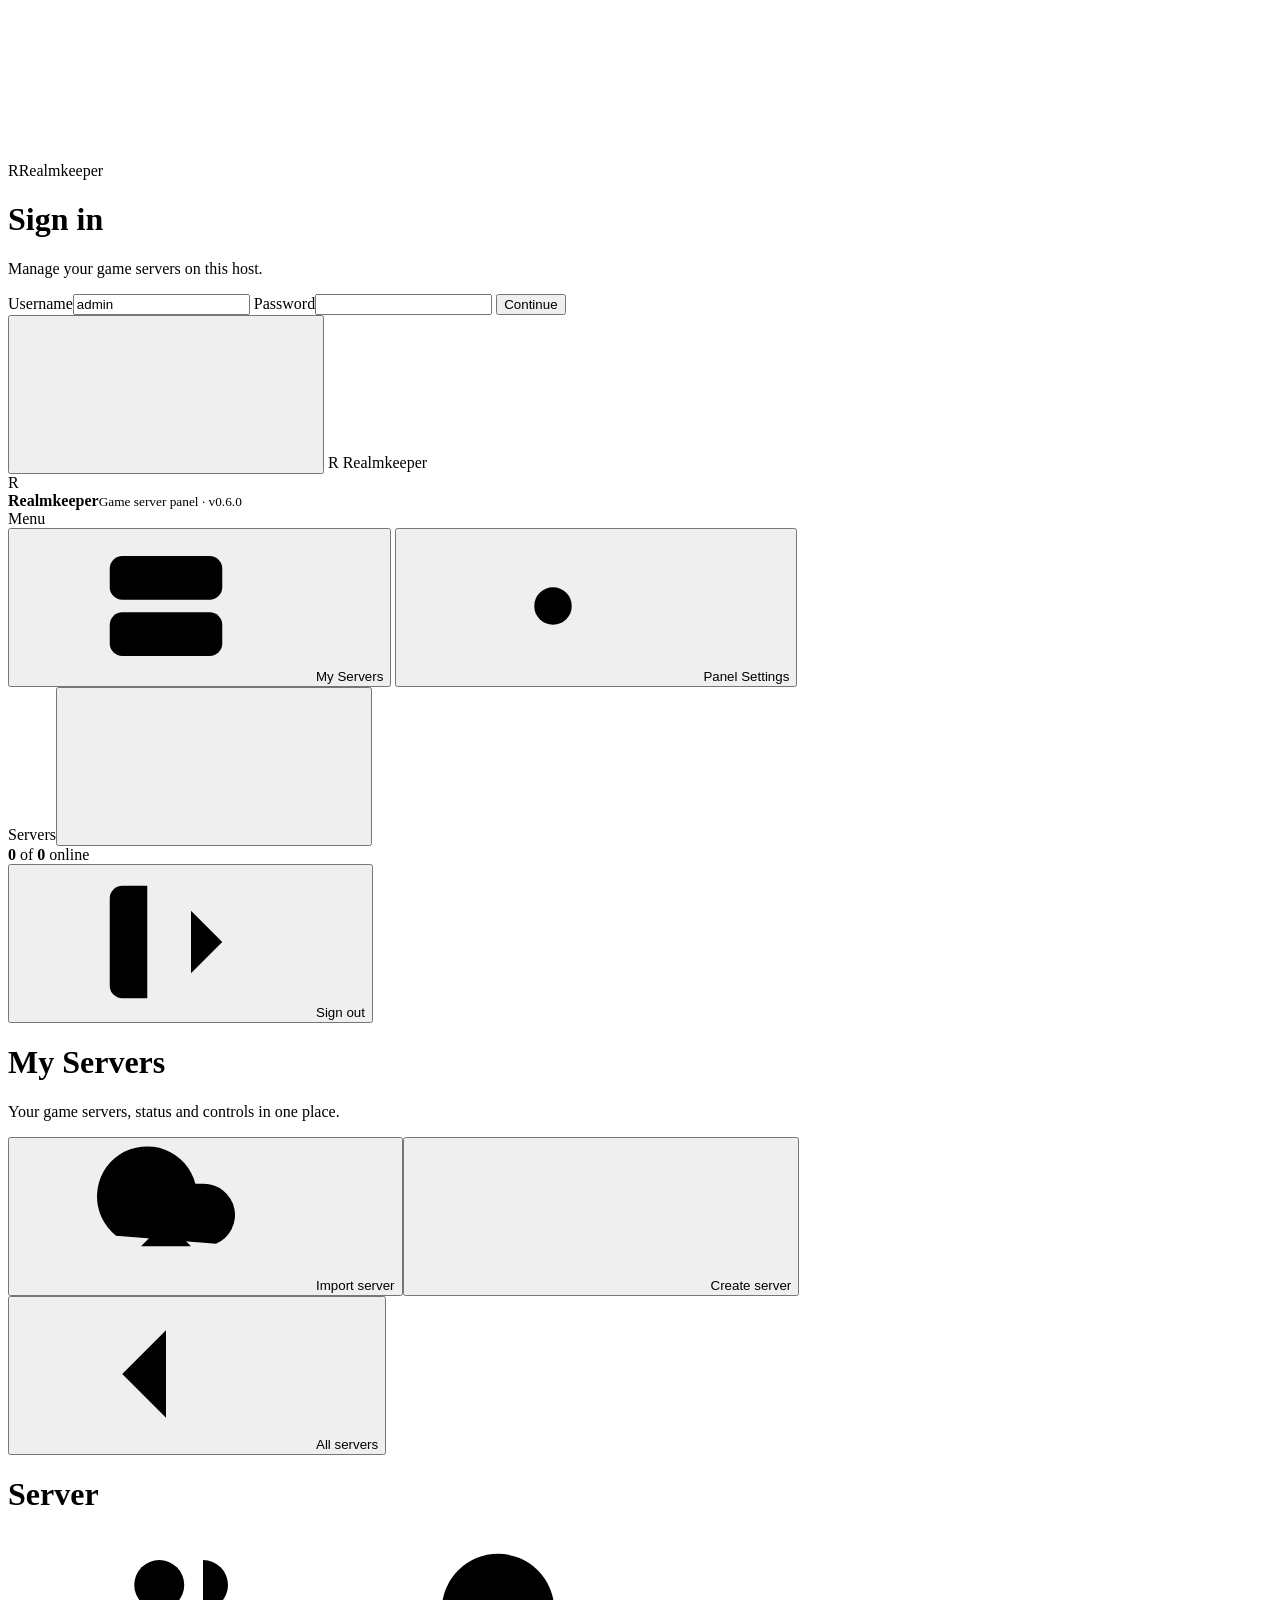
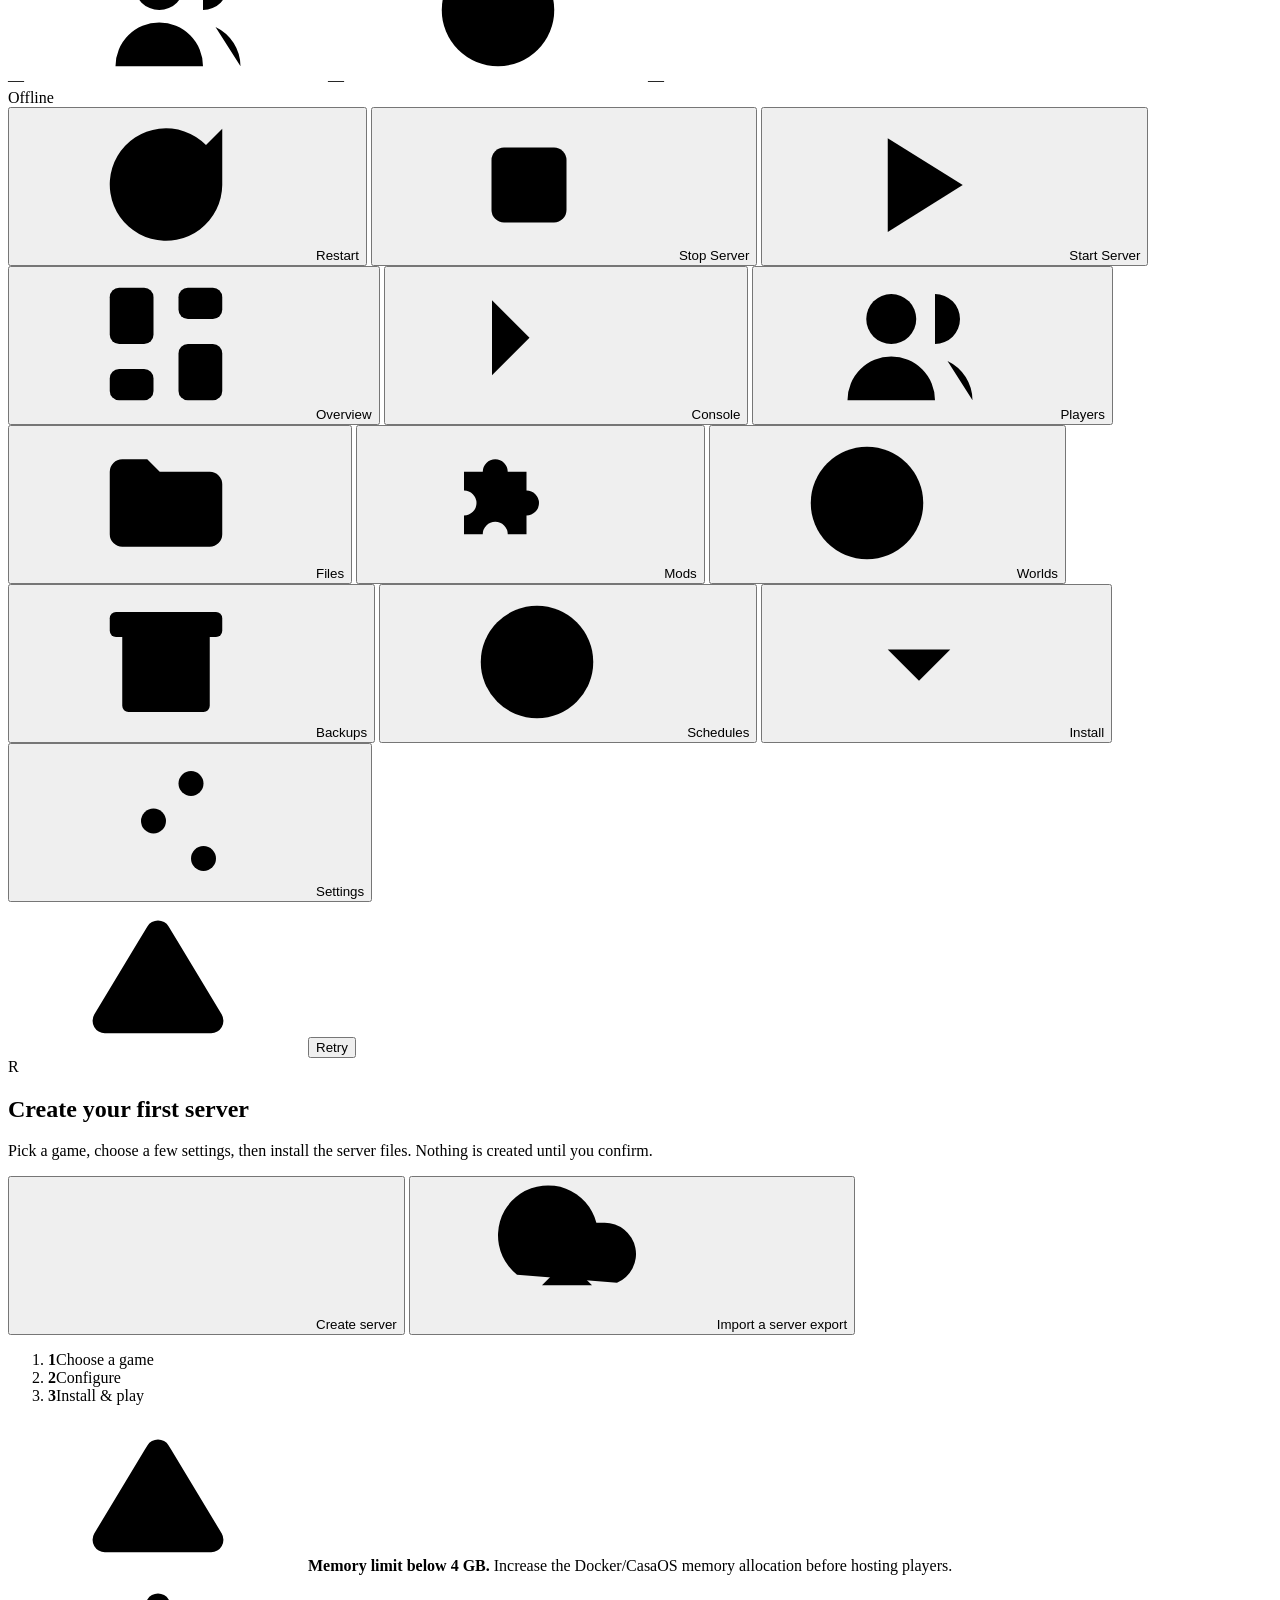
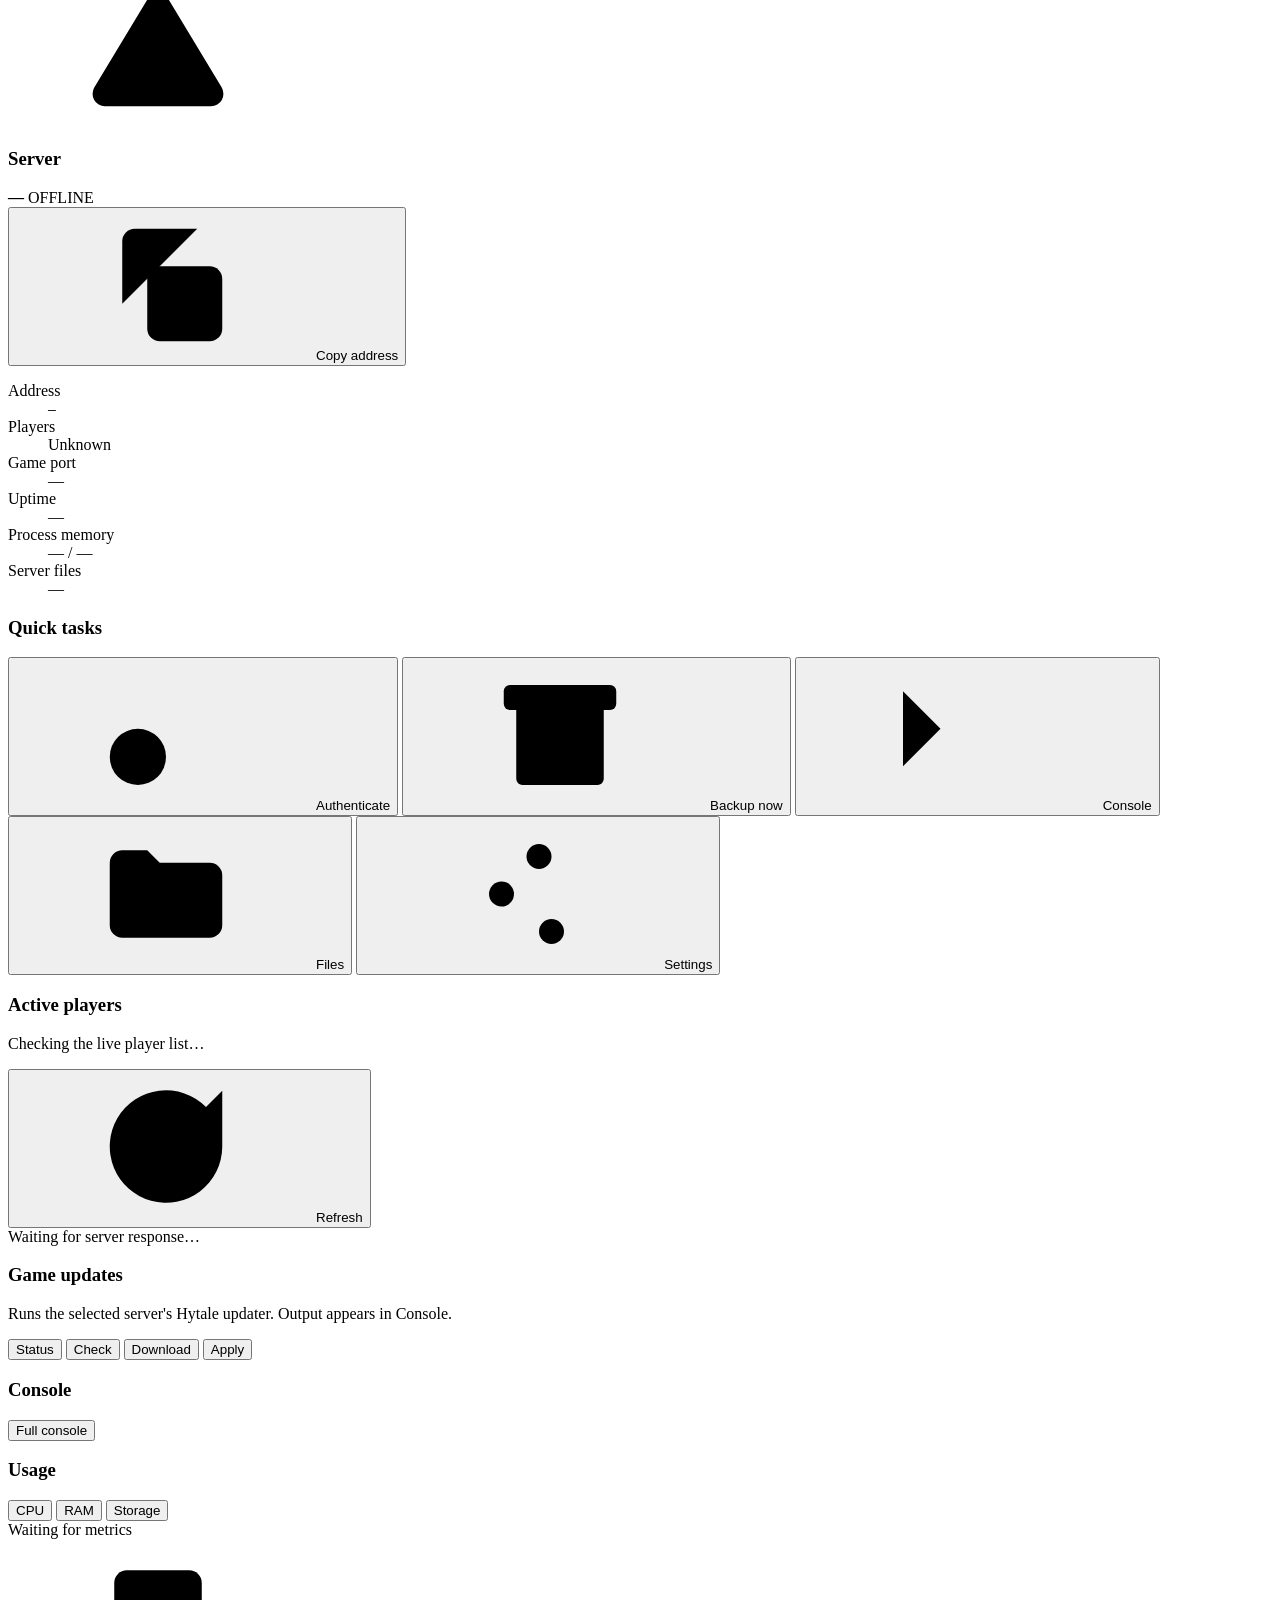
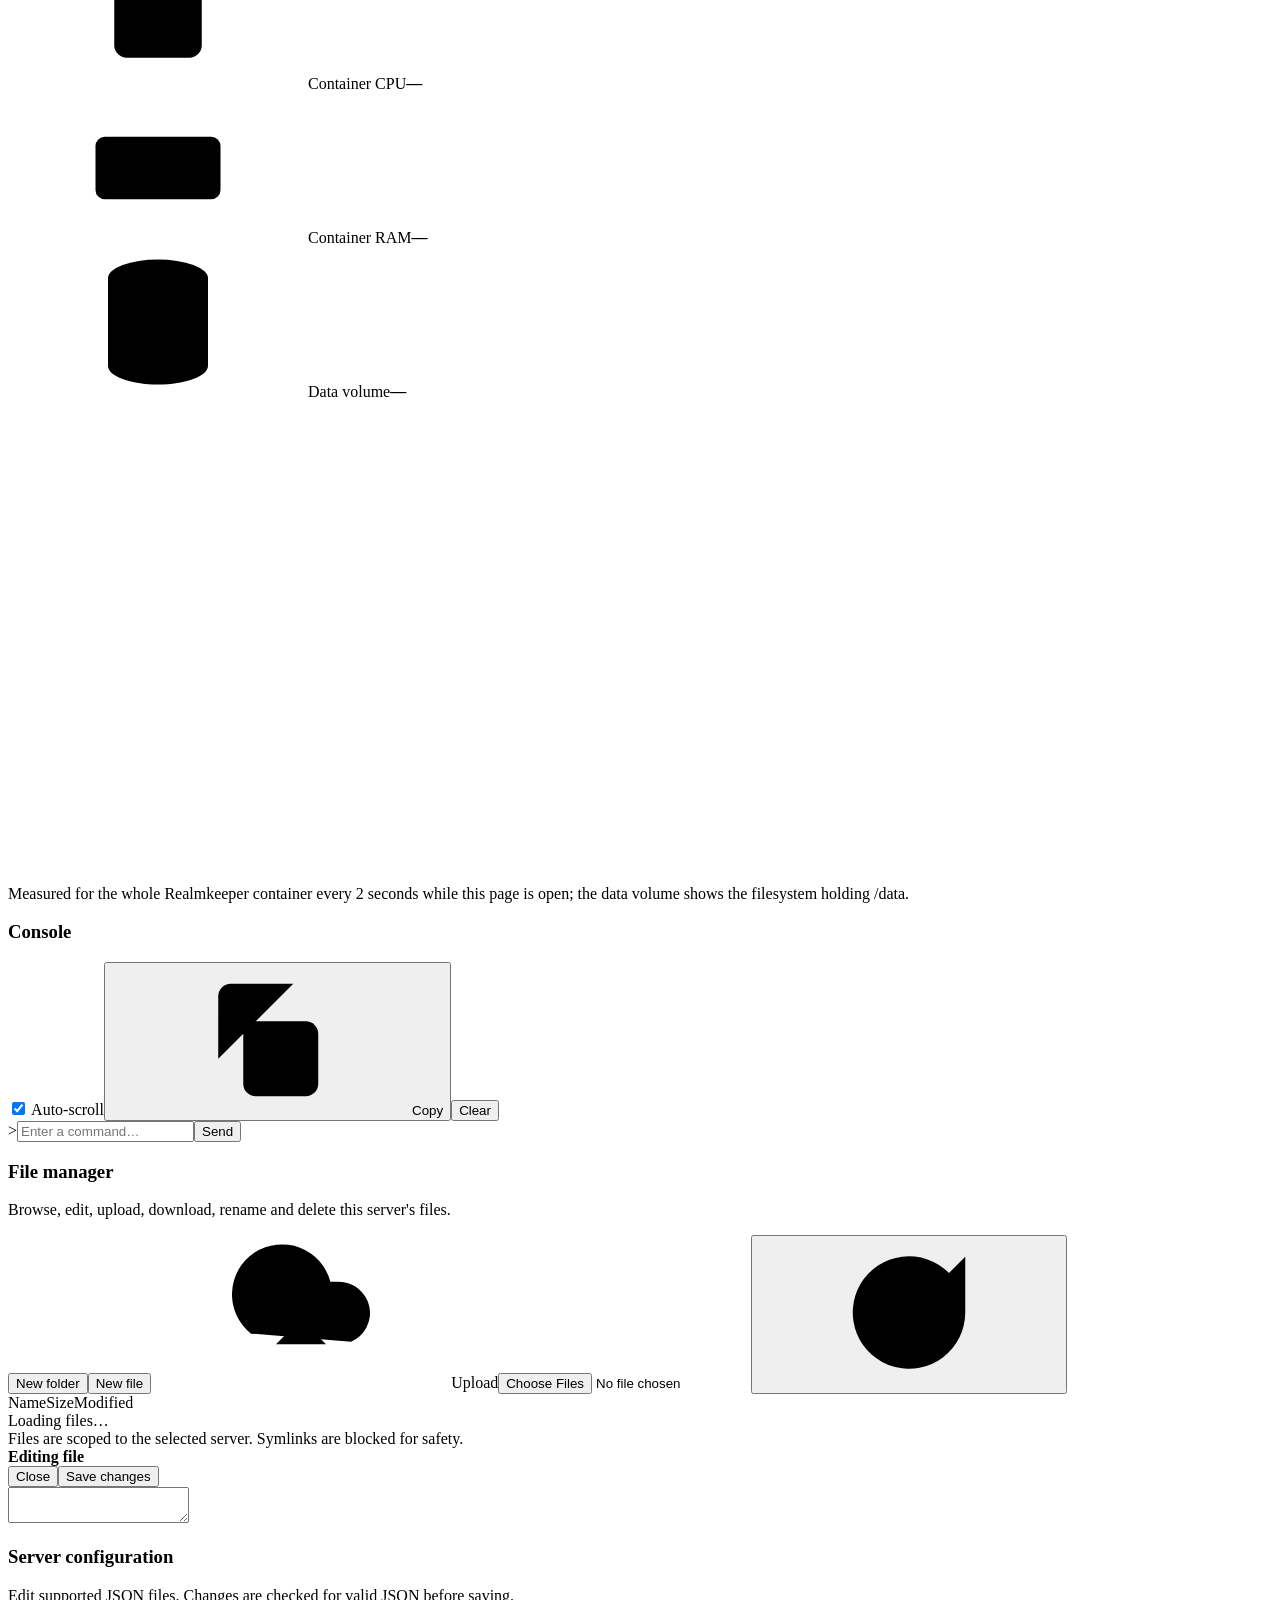
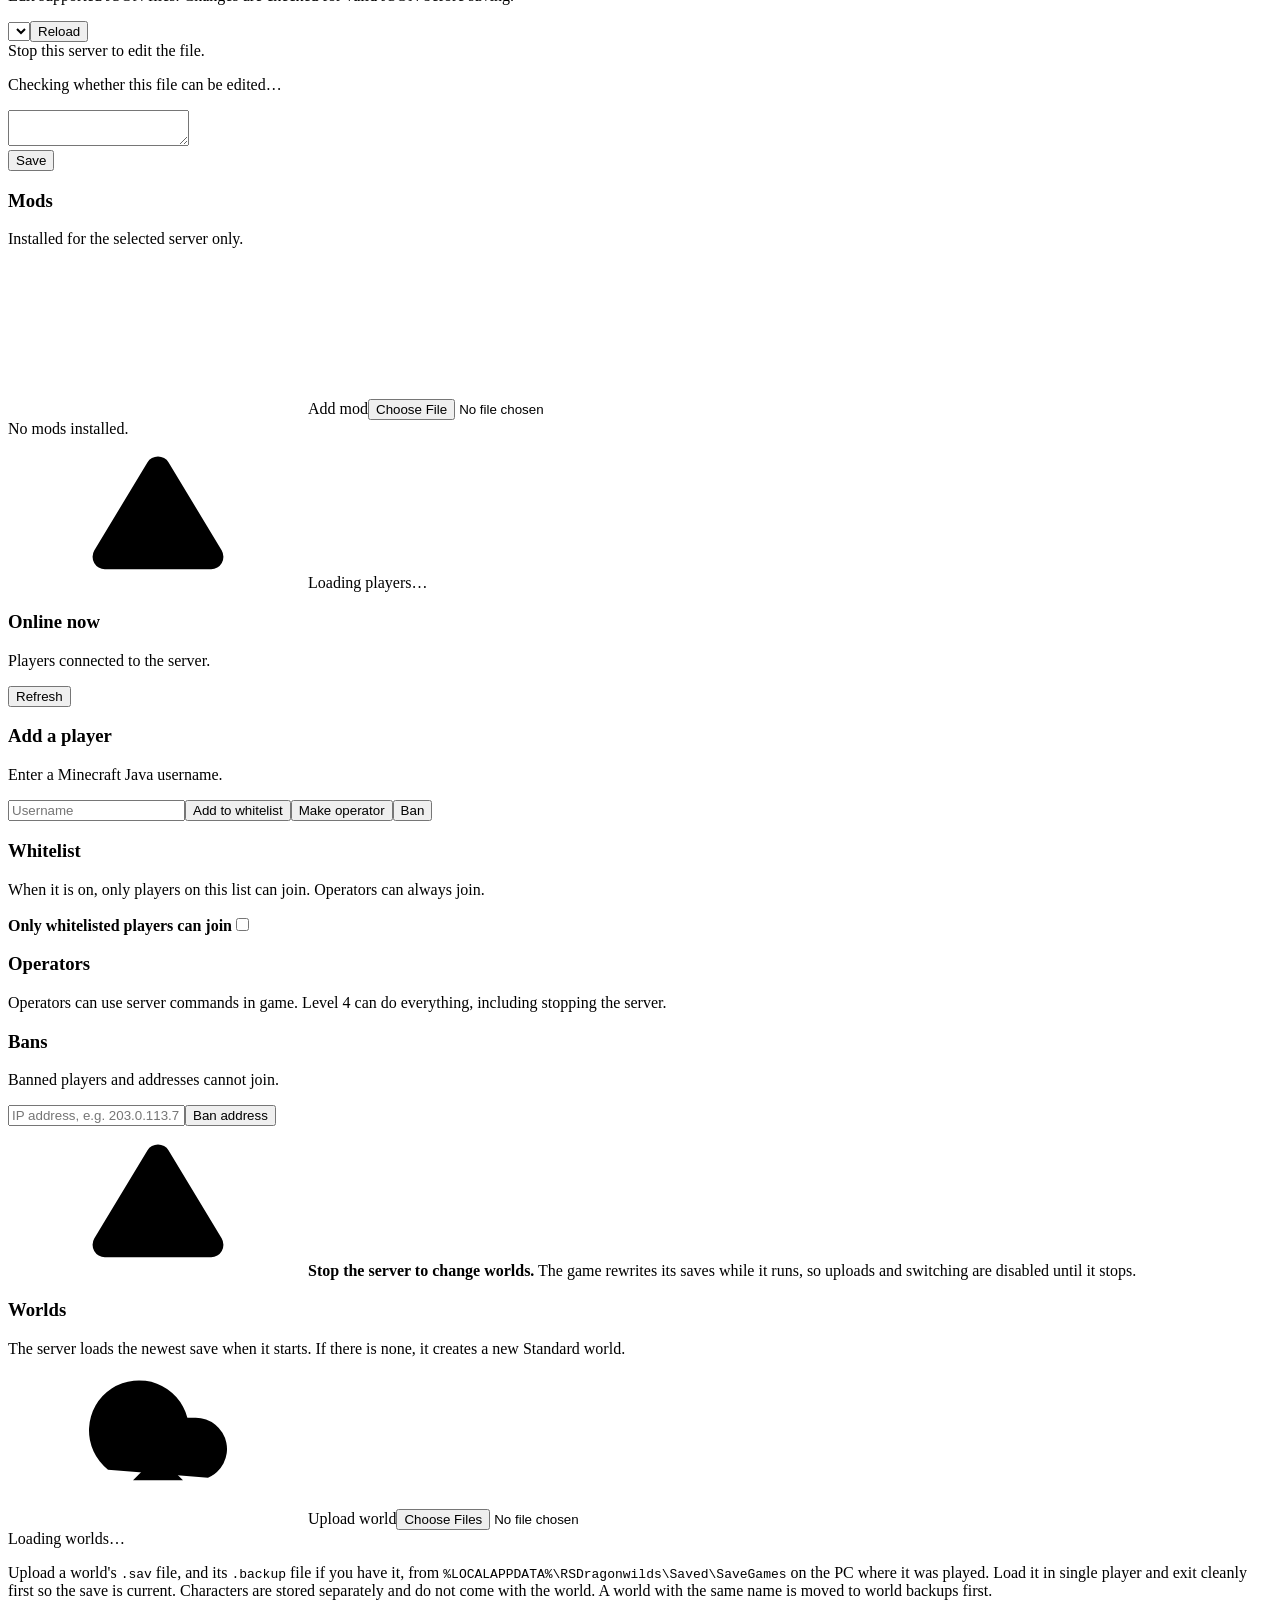
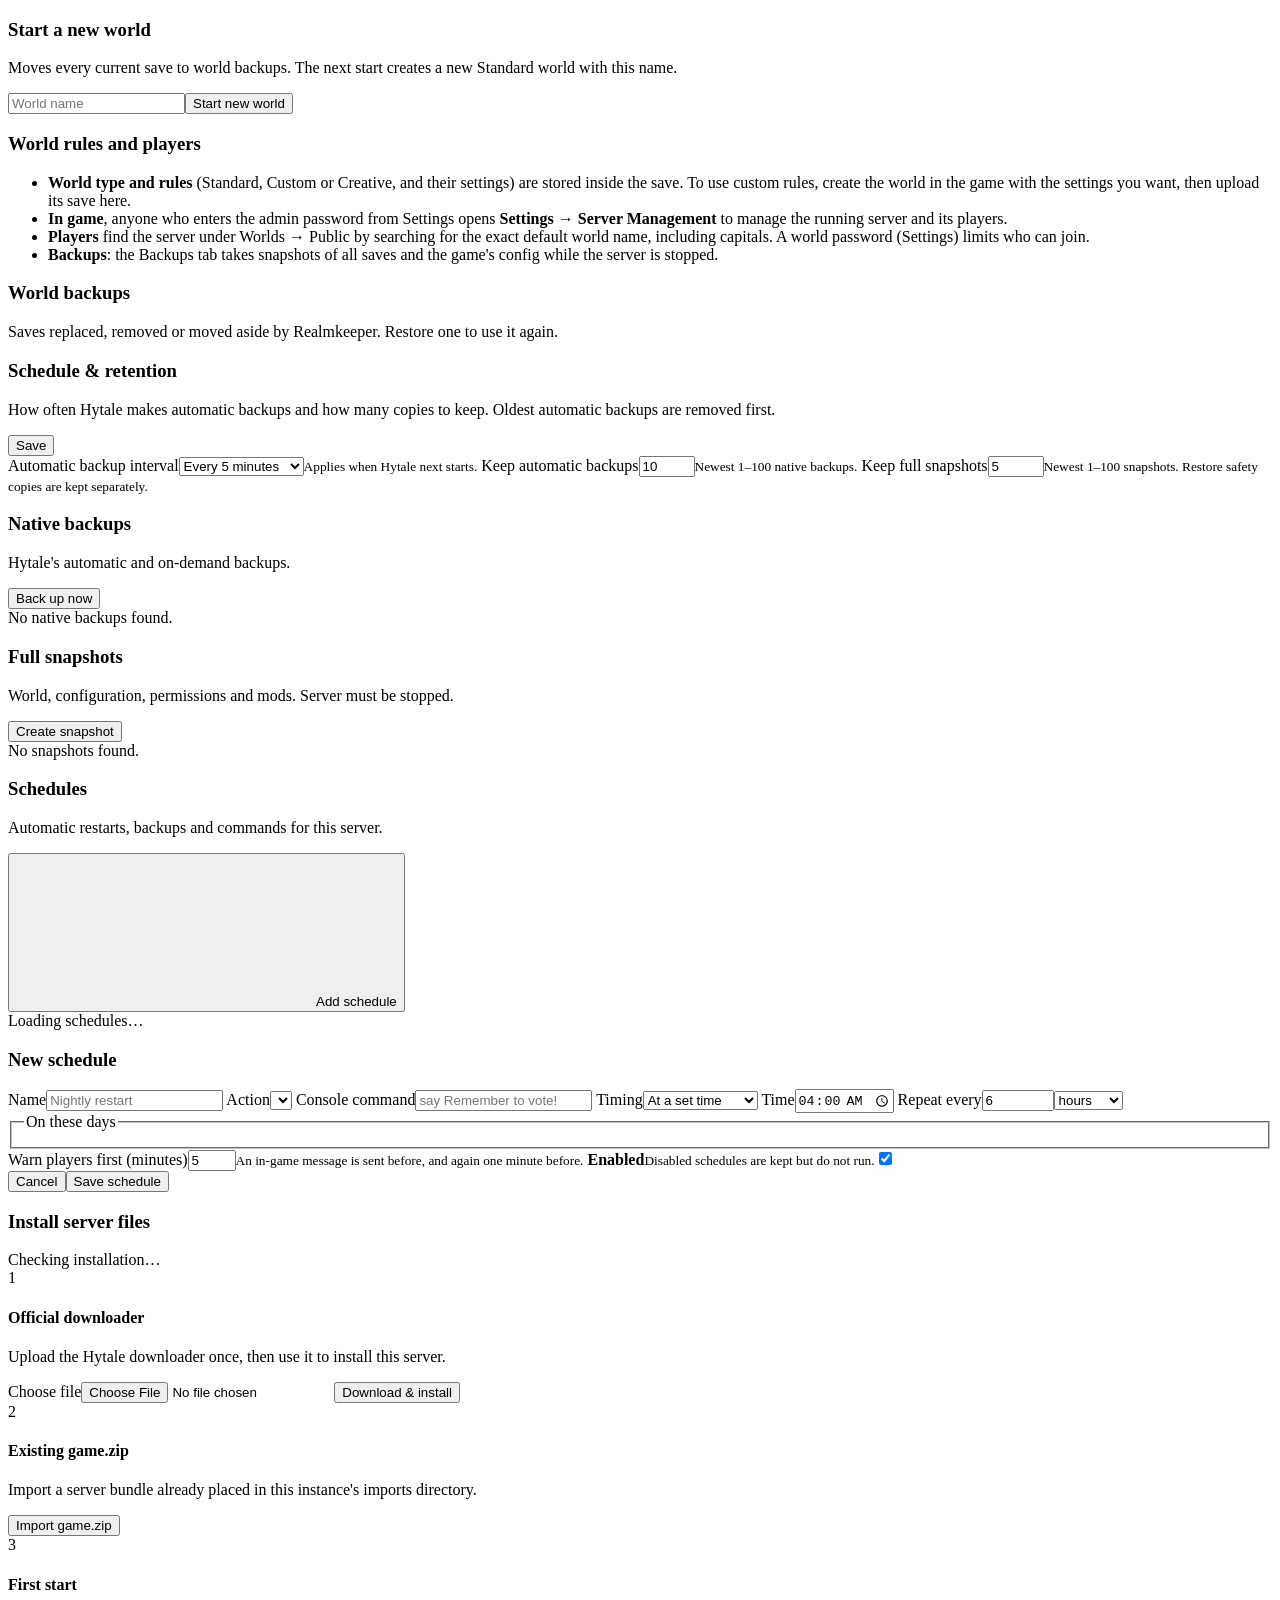
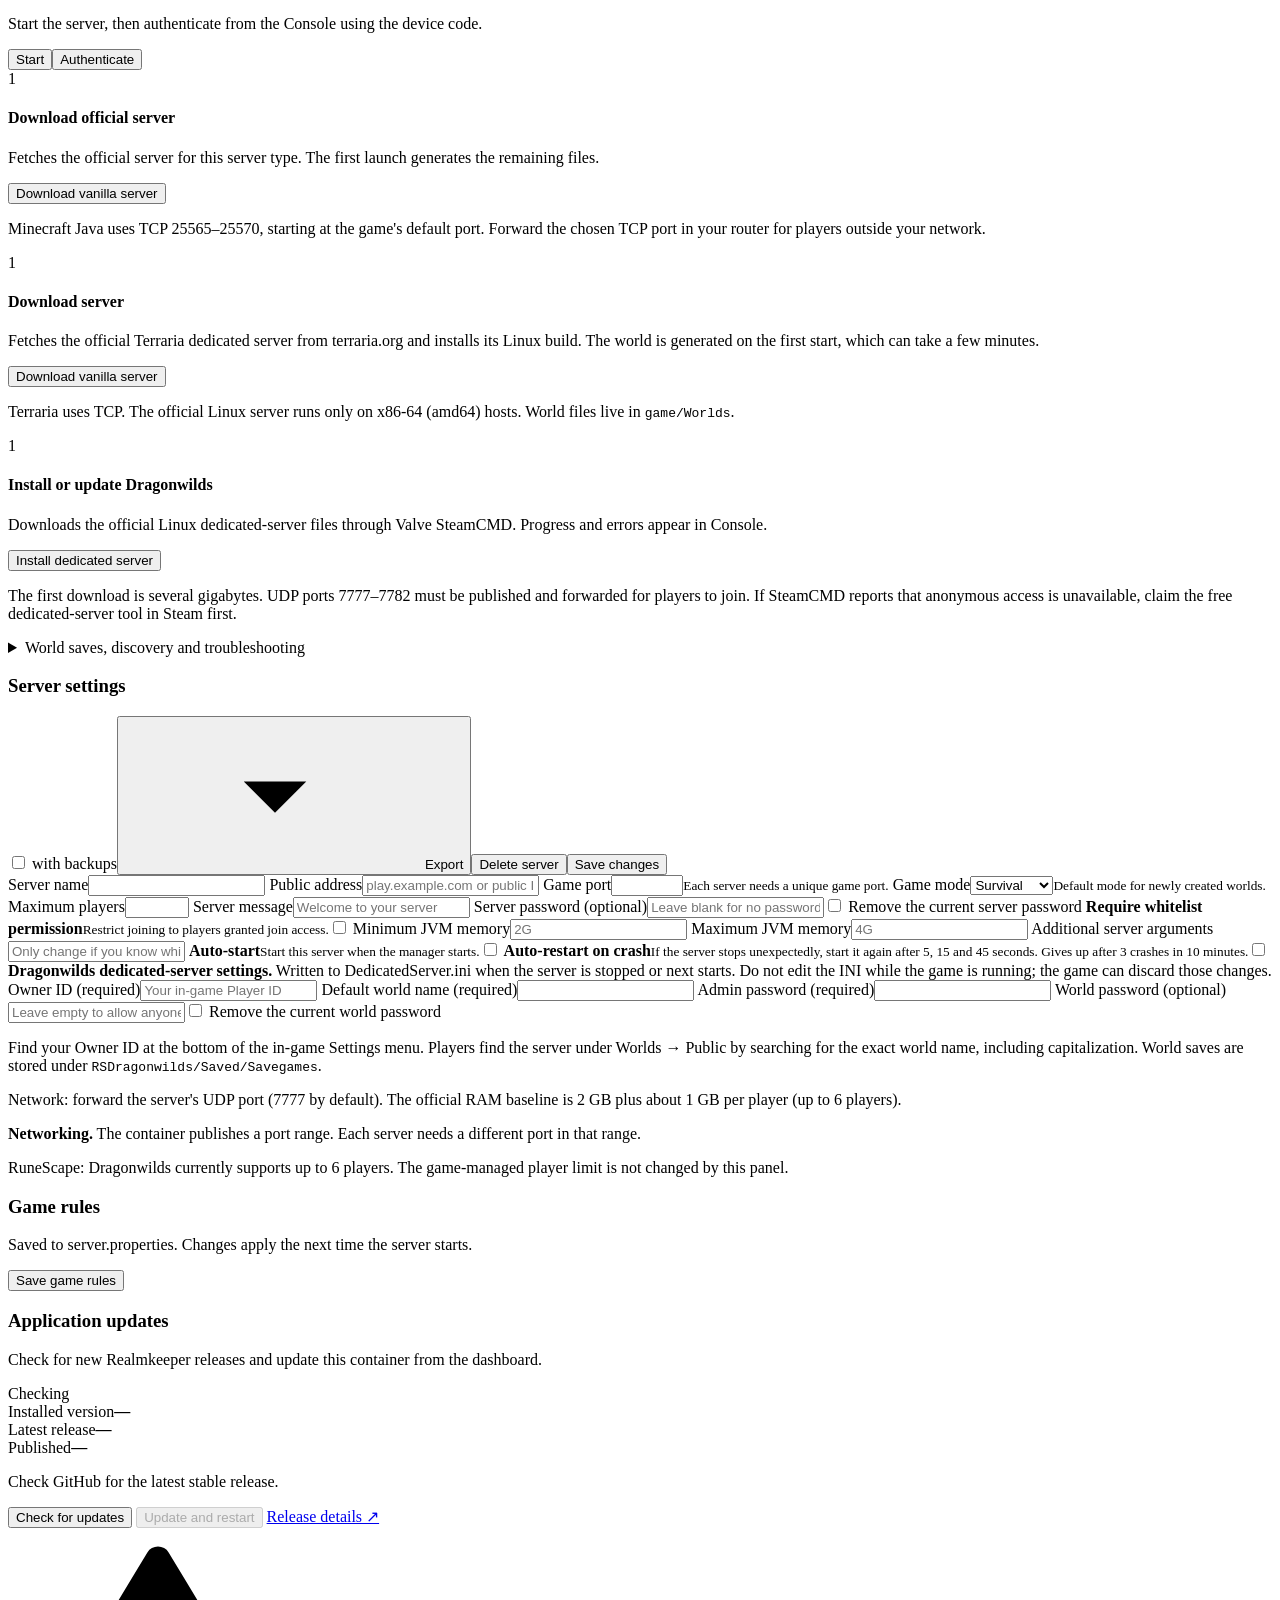
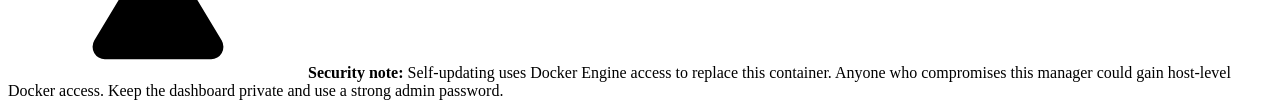
==== commit 0c727d8b: "Add a Players tab for Minecraft servers Manage the whitelist, operators and bans, and kick, ban or o" ====
--- a/cmd/realmkeeper/web/index.html
+++ b/cmd/realmkeeper/web/index.html
@@ -115,6 +115,7 @@
           <div class="tabs">
             <button type="button" data-view-tab="dashboard" class="active"><svg class="icon"><use href="#i-overview"/></svg>Overview</button>
             <button type="button" data-view-tab="console"><svg class="icon"><use href="#i-terminal"/></svg>Console</button>
+            <button type="button" data-view-tab="players"><svg class="icon"><use href="#i-users"/></svg>Players</button>
             <button type="button" data-view-tab="config"><svg class="icon"><use href="#i-folder"/></svg>Files</button>
             <button type="button" data-view-tab="mods"><svg class="icon"><use href="#i-puzzle"/></svg><span id="mods-tab-label">Mods</span></button>
             <button type="button" data-view-tab="worlds"><svg class="icon"><use href="#i-globe"/></svg>Worlds</button>
@@ -264,6 +265,32 @@
 
         <section id="view-mods" class="view">
           <section class="card"><div class="card-head"><div><h3 id="mods-title">Mods</h3><p class="muted small" id="mods-help">Installed for the selected server only.</p></div><label class="btn primary small file-btn"><svg class="icon"><use href="#i-plus"/></svg><span id="mods-add-label">Add mod</span><input type="file" id="mod-file" accept=".jar,.zip"></label></div><div id="mods-list" class="file-list empty-state">No mods installed.</div></section>
+        </section>
+
+        <section id="view-players" class="view">
+          <div id="pm-mode" class="notice"><svg class="icon"><use href="#i-alert"/></svg><span id="pm-mode-text">Loading players…</span></div>
+          <section class="card">
+            <div class="card-head"><div><h3>Online now</h3><p class="muted small" id="pm-online-help">Players connected to the server.</p></div><button type="button" class="btn small" id="pm-online-refresh">Refresh</button></div>
+            <div id="pm-online" class="schedule-list"></div>
+          </section>
+          <section class="card">
+            <div class="card-head"><div><h3>Add a player</h3><p class="muted small">Enter a Minecraft Java username.</p></div></div>
+            <div class="inline-fields wrap"><input id="pm-name" maxlength="16" placeholder="Username" autocomplete="off" spellcheck="false"><button type="button" class="btn" data-pm-add="whitelist-add">Add to whitelist</button><button type="button" class="btn" data-pm-add="op">Make operator</button><button type="button" class="btn danger" data-pm-add="ban">Ban</button></div>
+          </section>
+          <section class="card">
+            <div class="card-head"><div><h3>Whitelist</h3><p class="muted small">When it is on, only players on this list can join. Operators can always join.</p></div></div>
+            <label class="toggle-row"><span><b>Only whitelisted players can join</b><small id="pm-whitelist-state"></small></span><input id="pm-whitelist-on" type="checkbox"></label>
+            <div id="pm-whitelist" class="schedule-list"></div>
+          </section>
+          <section class="card">
+            <div class="card-head"><div><h3>Operators</h3><p class="muted small">Operators can use server commands in game. Level 4 can do everything, including stopping the server.</p></div></div>
+            <div id="pm-ops" class="schedule-list"></div>
+          </section>
+          <section class="card">
+            <div class="card-head"><div><h3>Bans</h3><p class="muted small">Banned players and addresses cannot join.</p></div></div>
+            <div id="pm-bans" class="schedule-list"></div>
+            <div class="inline-fields wrap"><input id="pm-ip" maxlength="45" placeholder="IP address, e.g. 203.0.113.7" autocomplete="off" spellcheck="false"><button type="button" class="btn danger" id="pm-ban-ip">Ban address</button></div>
+          </section>
         </section>
 
         <section id="view-worlds" class="view">
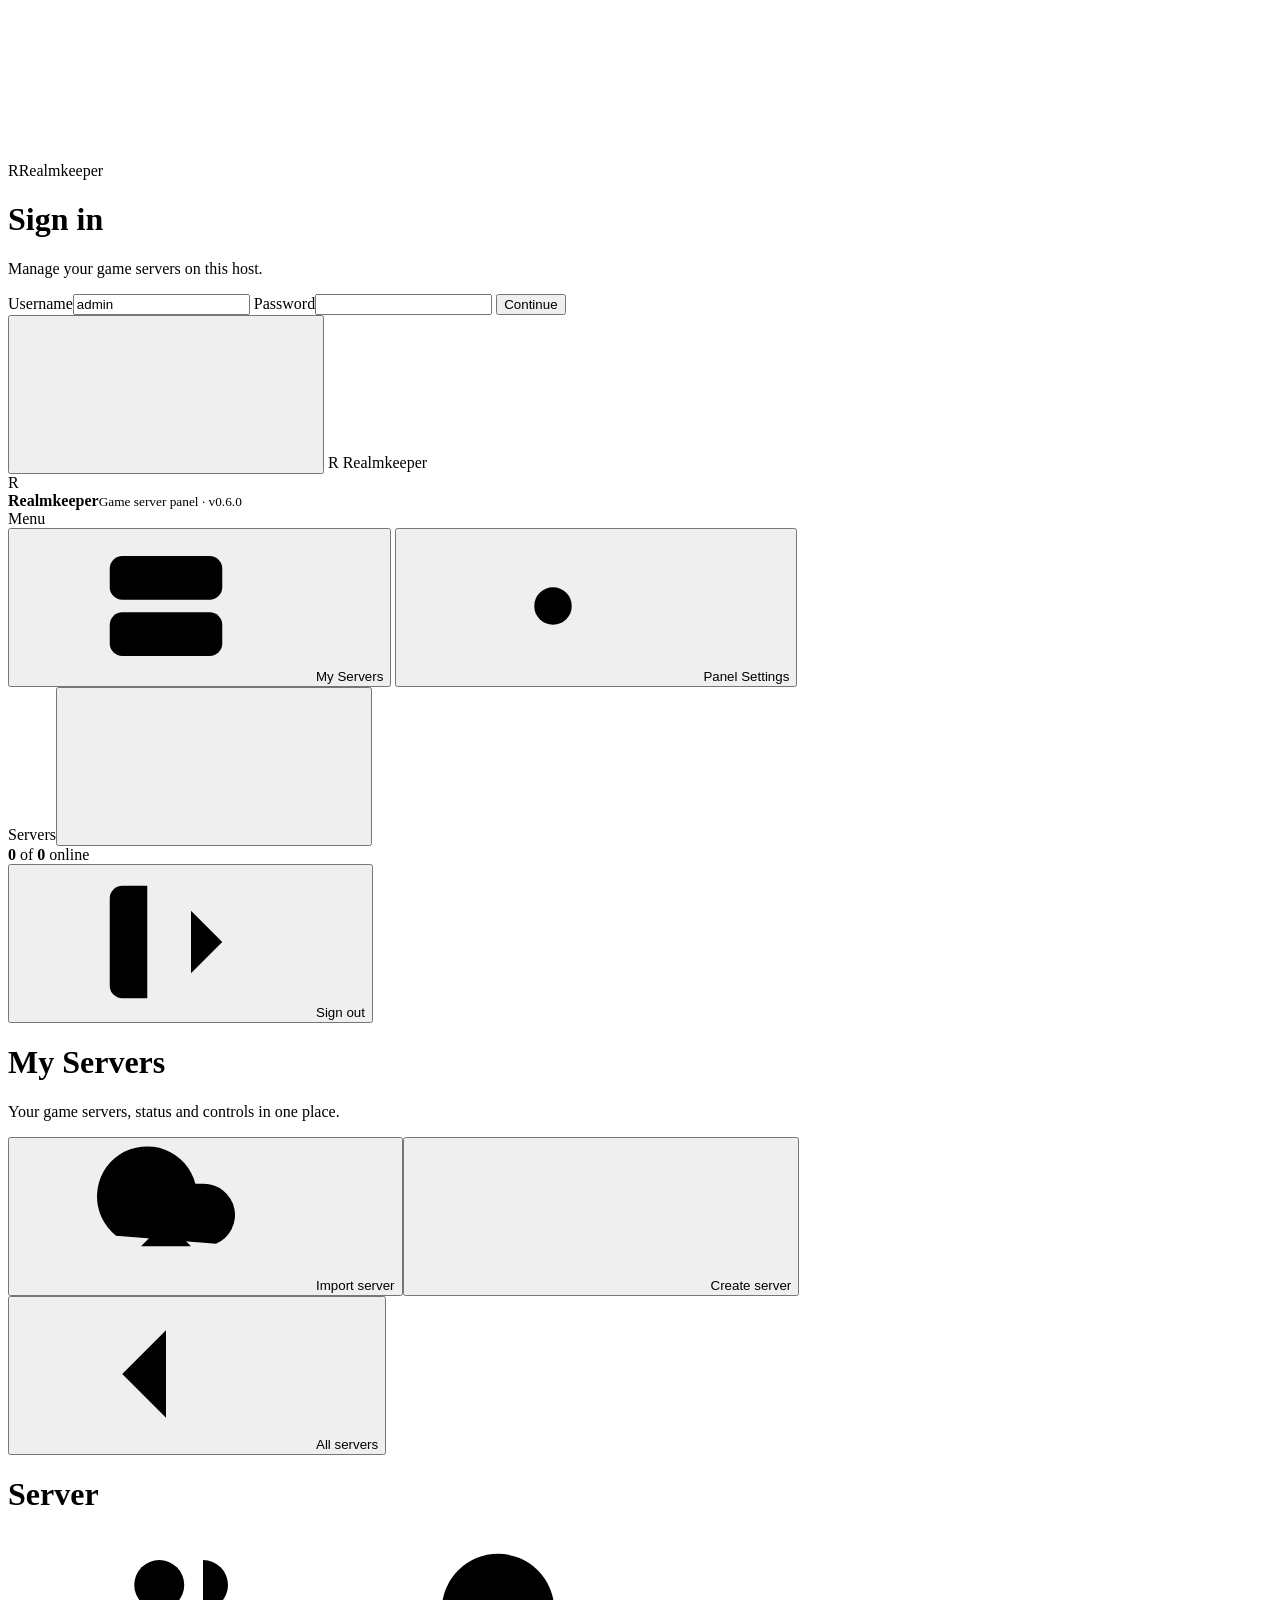
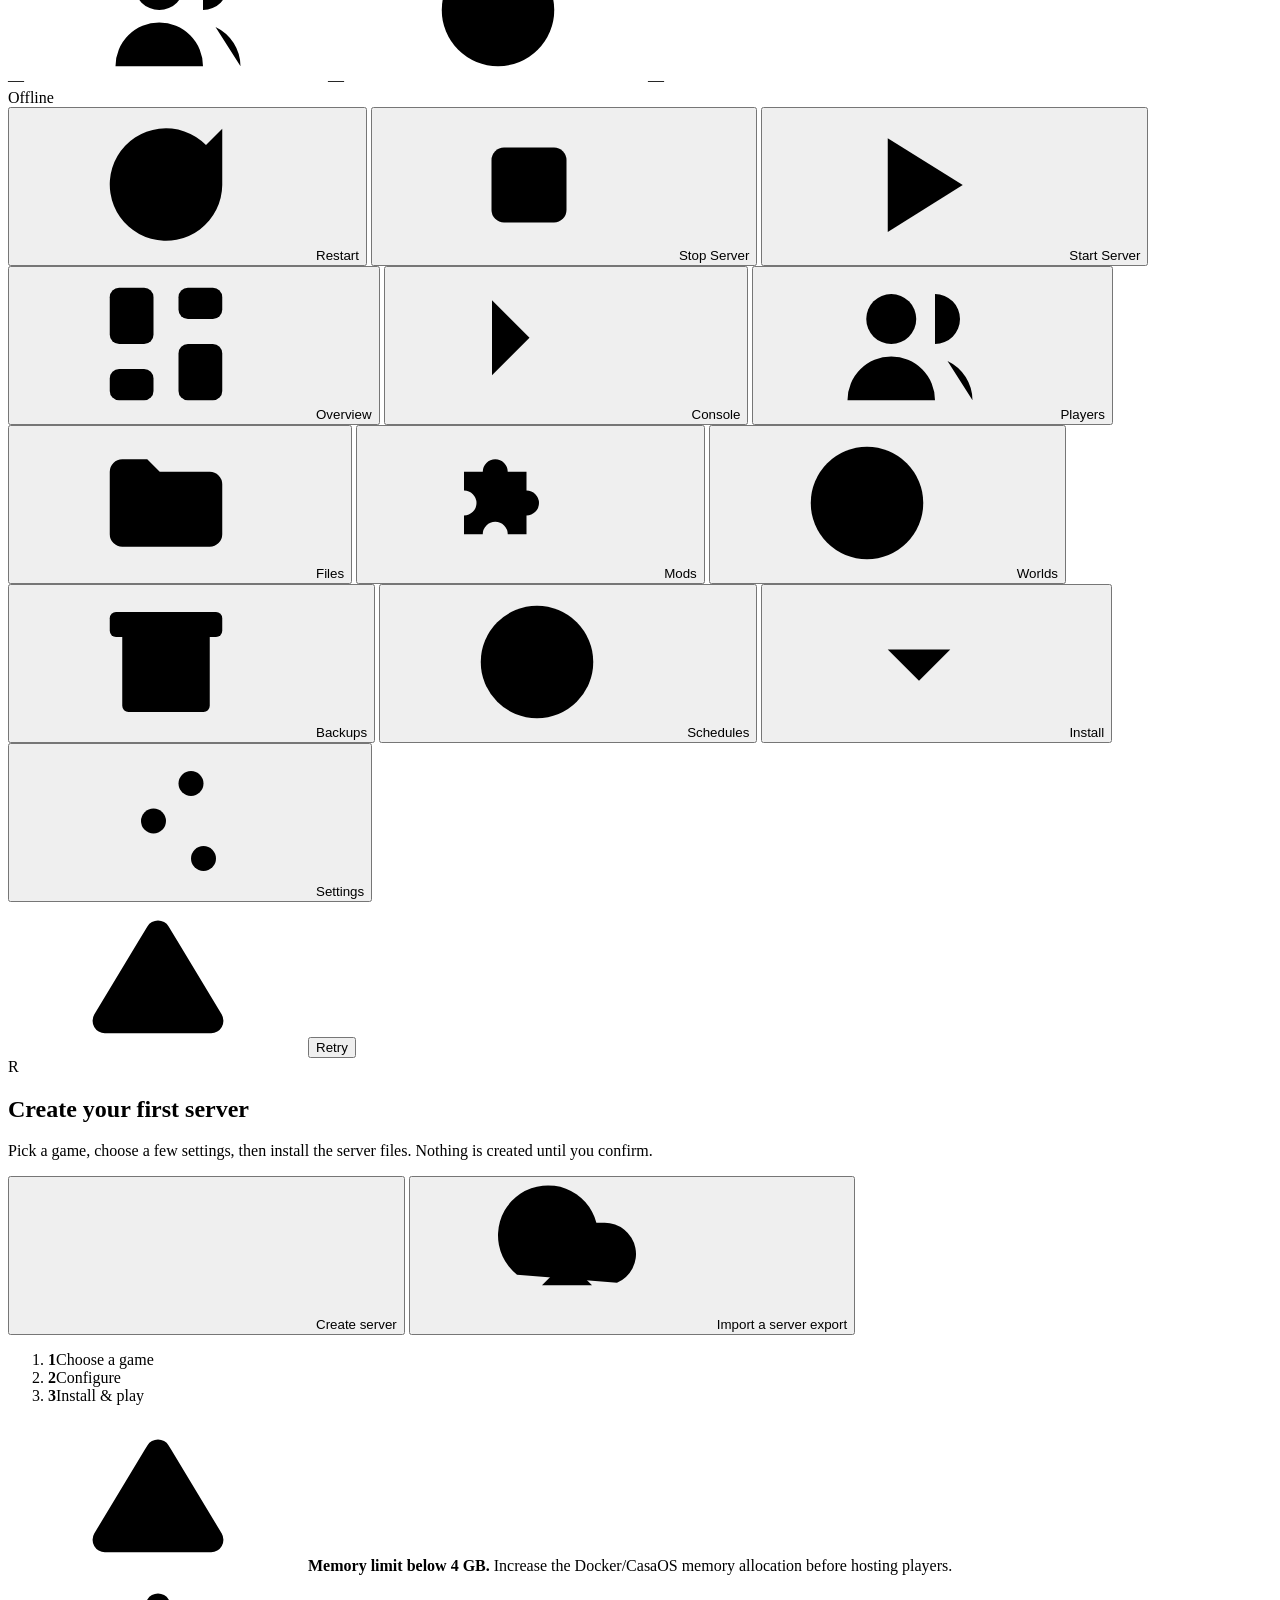
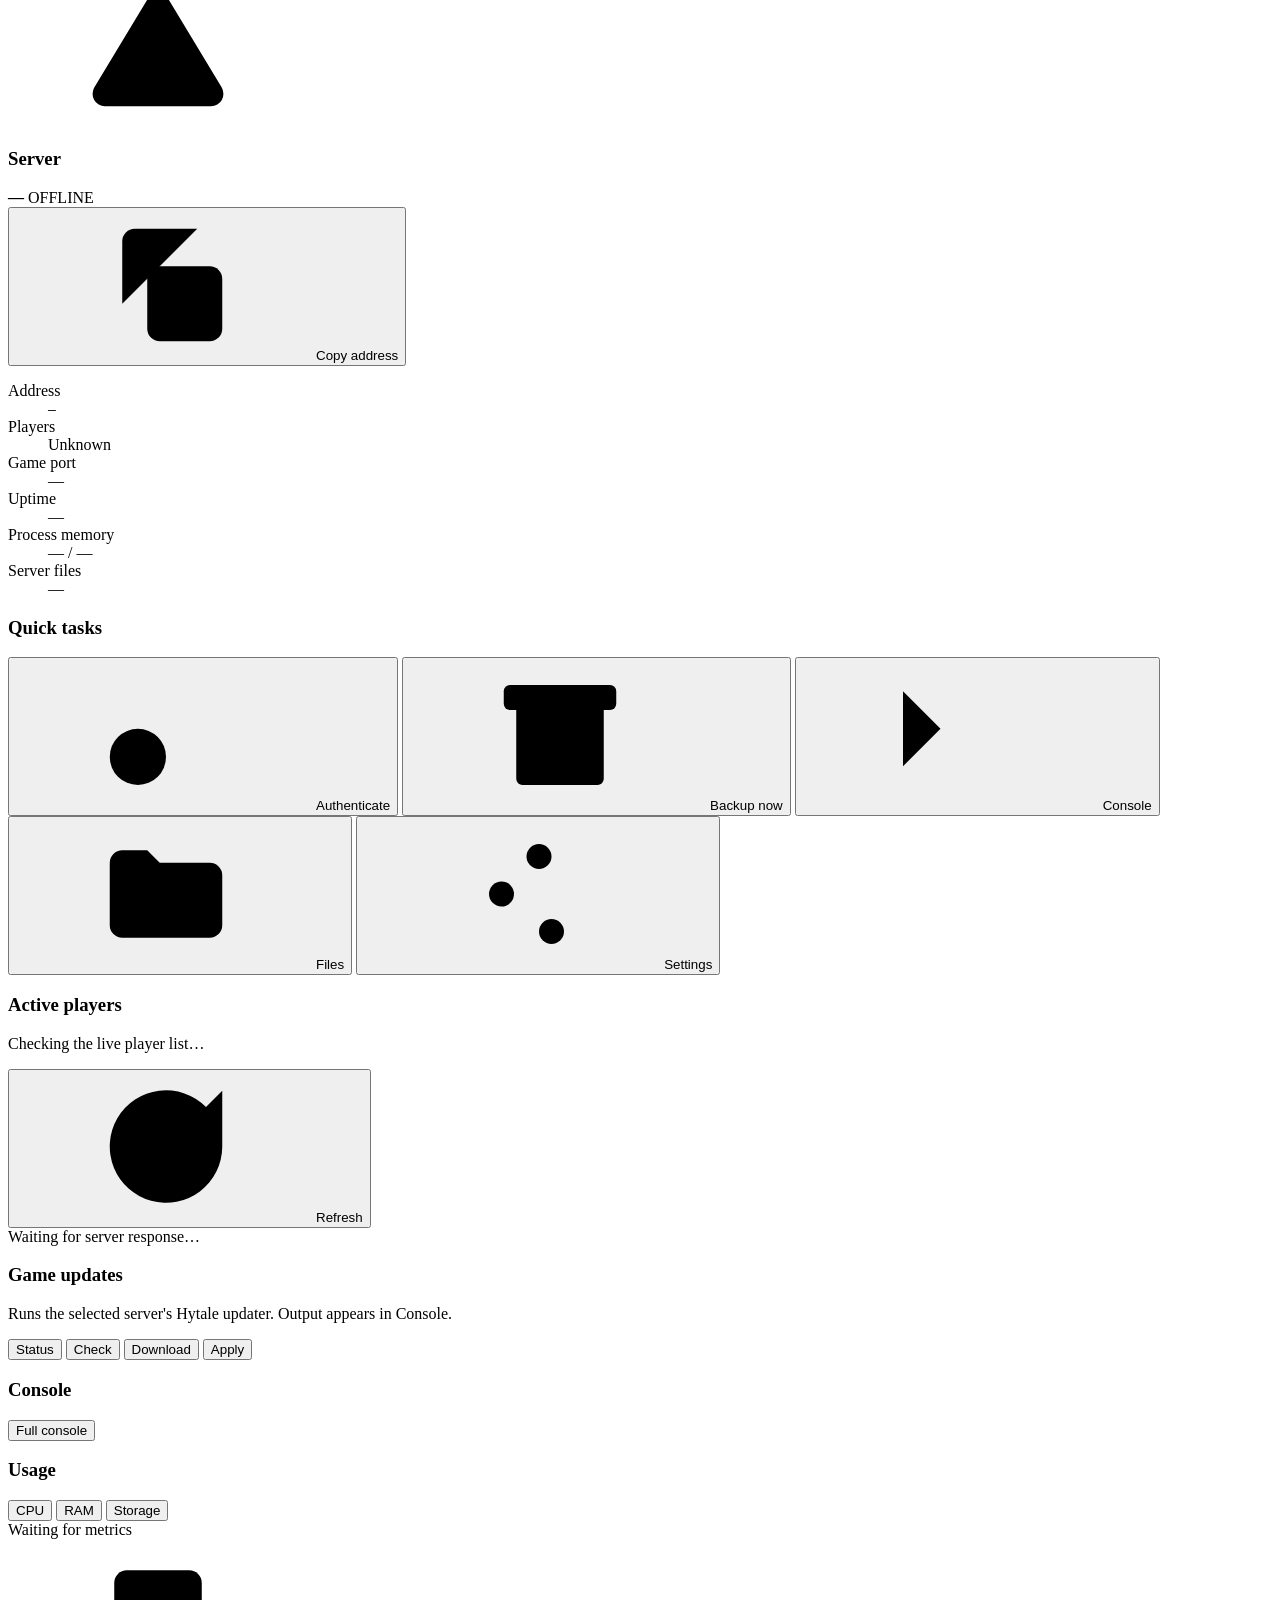
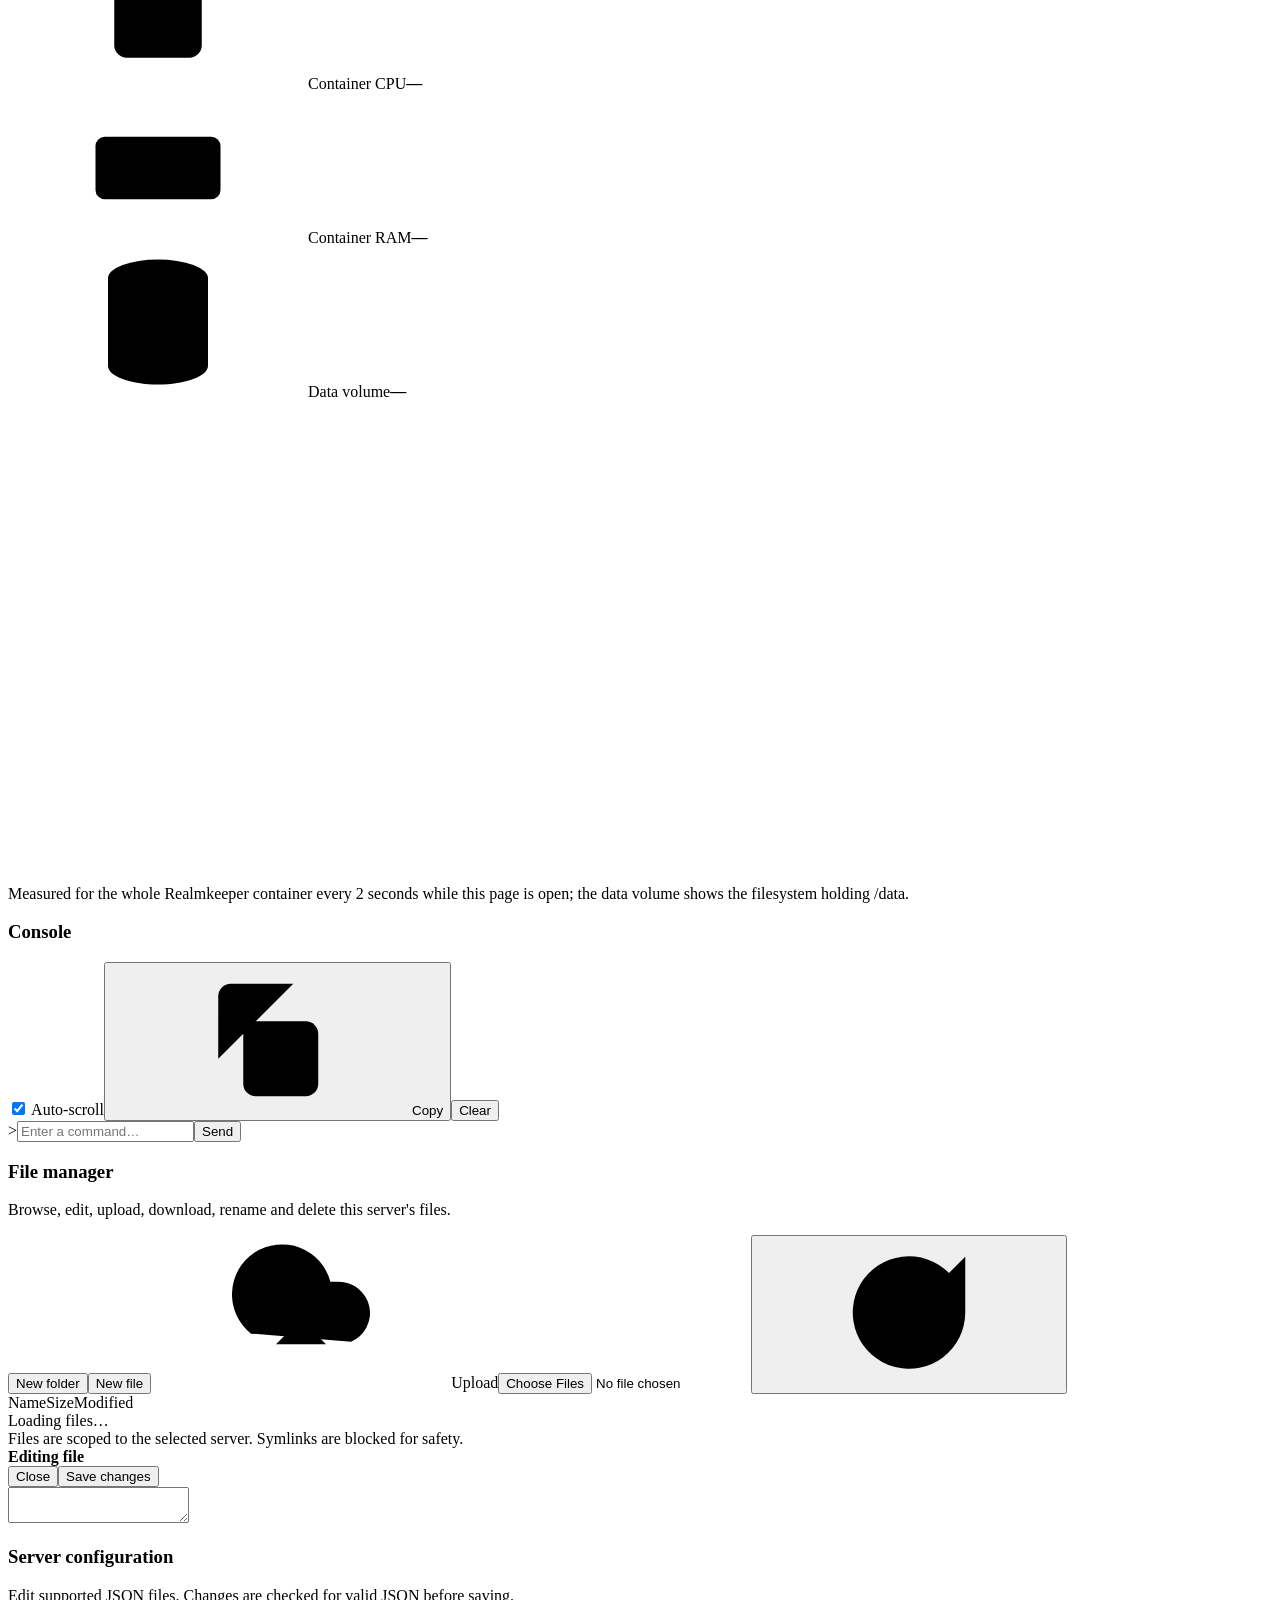
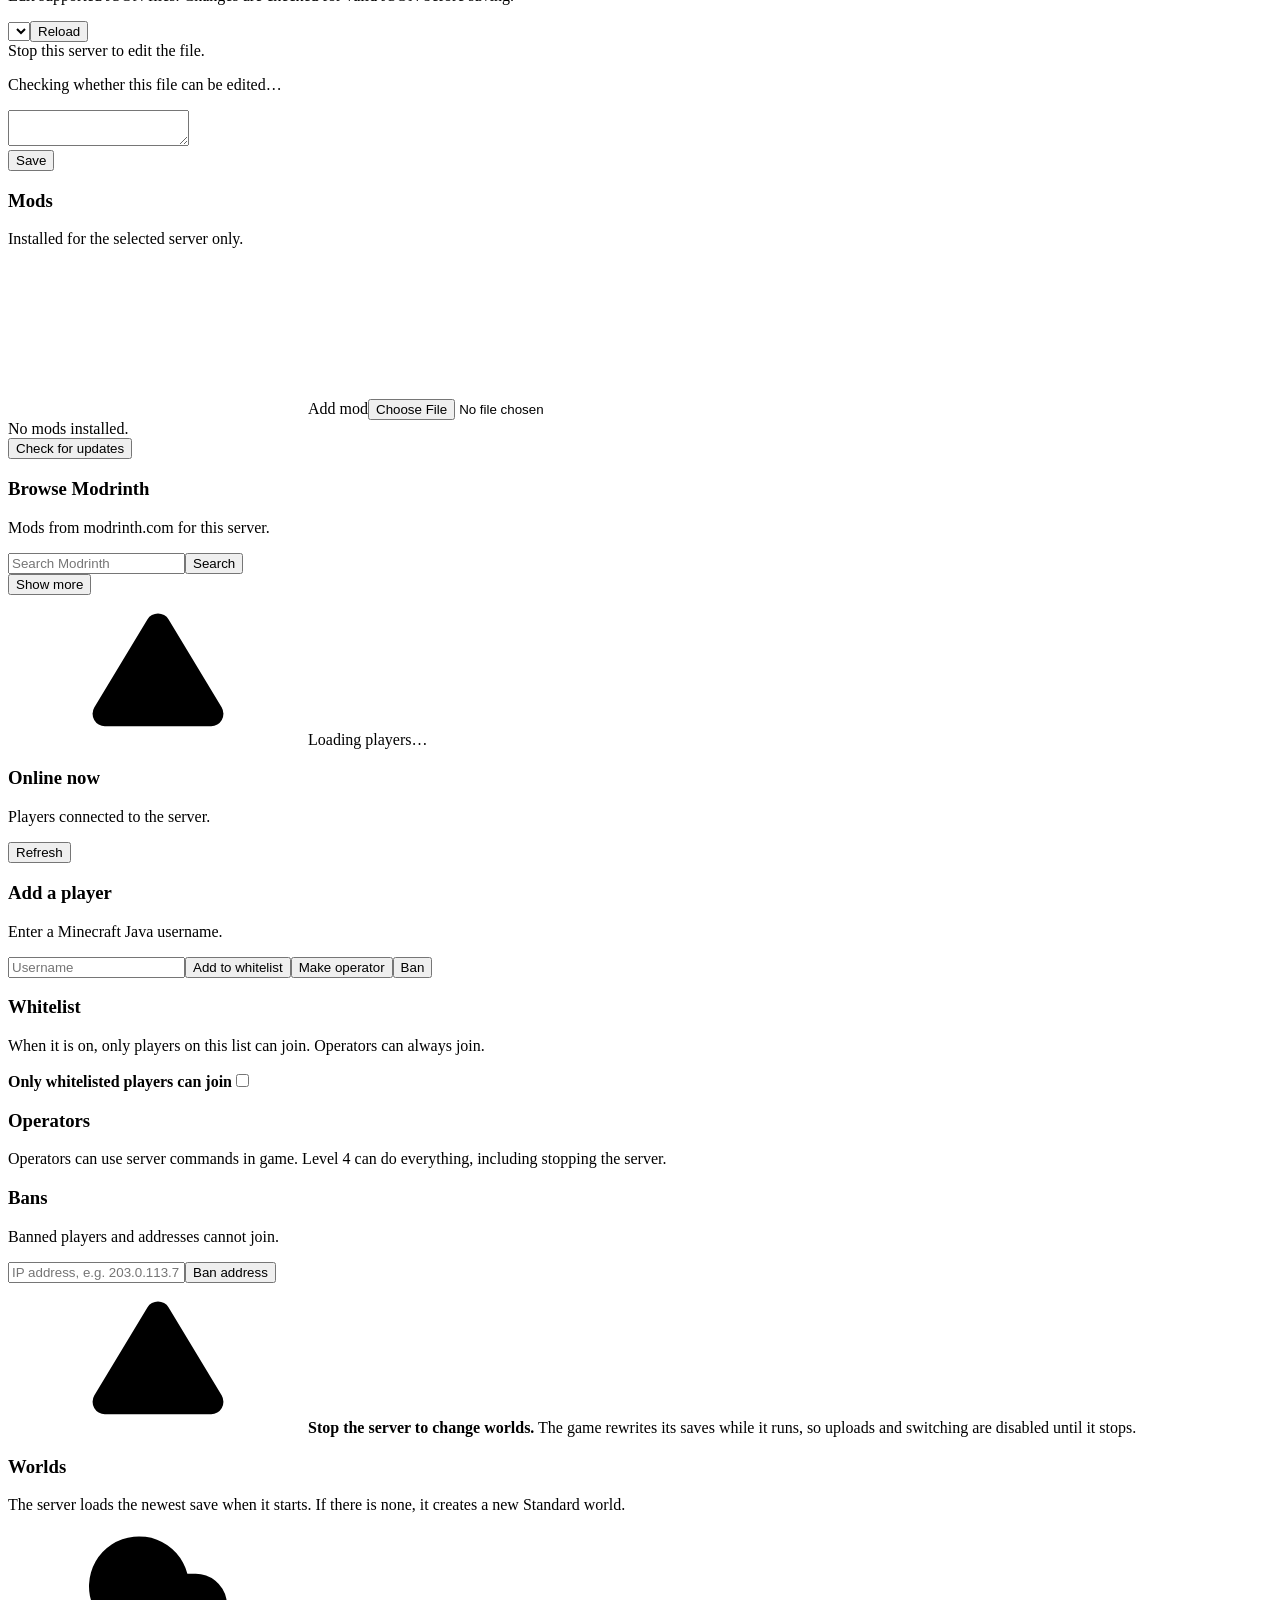
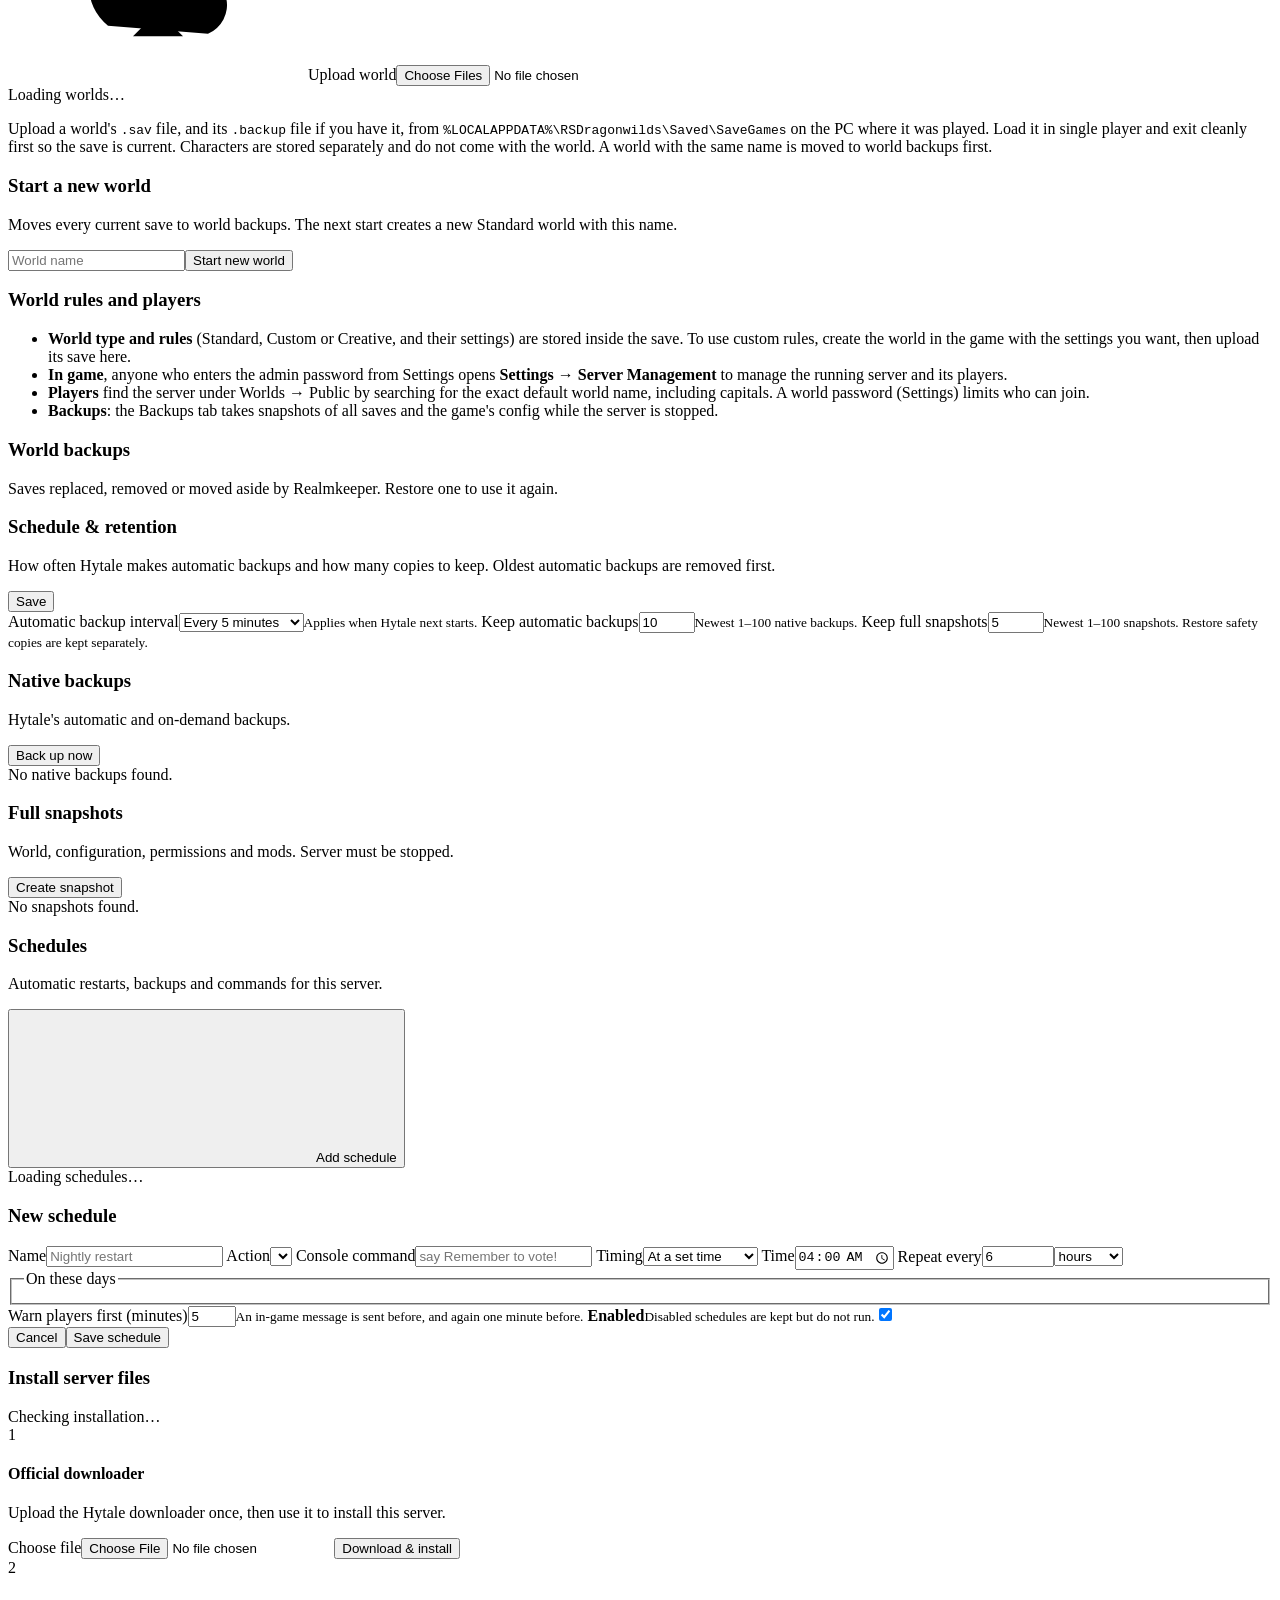
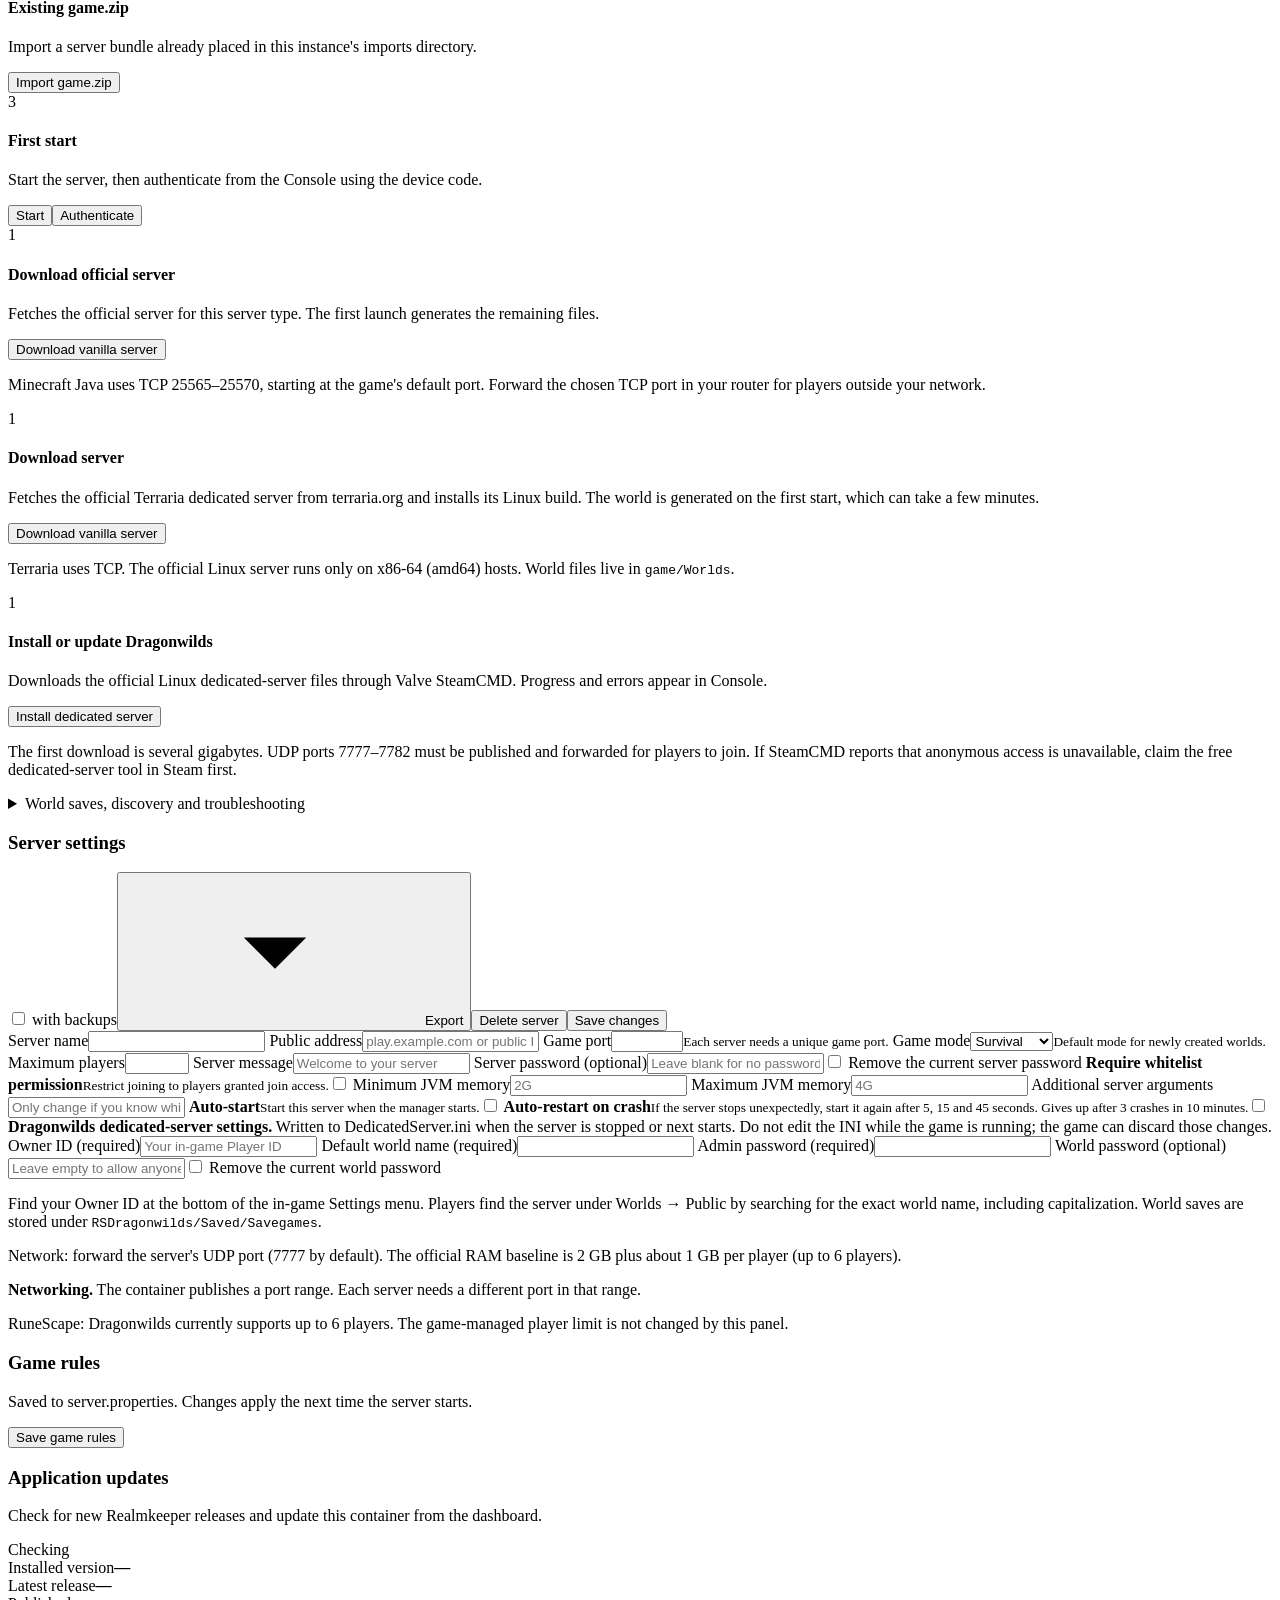
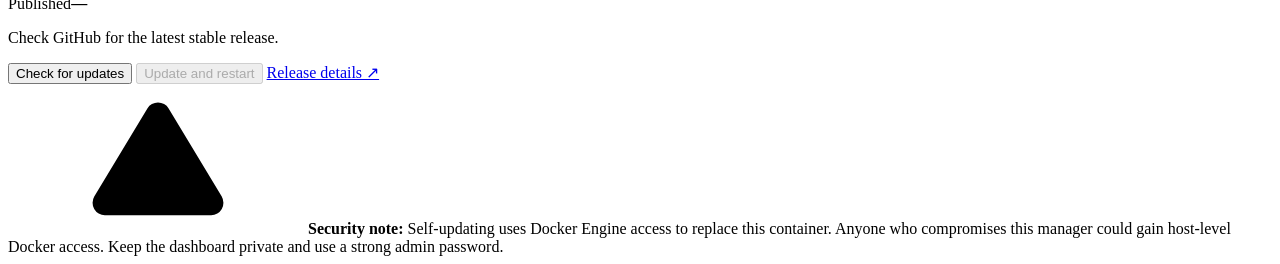
==== commit 74b47e7a: "Add a Modrinth mod browser for Minecraft servers Paper, Fabric, Quilt, Forge and NeoForge servers ge" ====
--- a/cmd/realmkeeper/web/index.html
+++ b/cmd/realmkeeper/web/index.html
@@ -264,7 +264,15 @@
         </section>
 
         <section id="view-mods" class="view">
-          <section class="card"><div class="card-head"><div><h3 id="mods-title">Mods</h3><p class="muted small" id="mods-help">Installed for the selected server only.</p></div><label class="btn primary small file-btn"><svg class="icon"><use href="#i-plus"/></svg><span id="mods-add-label">Add mod</span><input type="file" id="mod-file" accept=".jar,.zip"></label></div><div id="mods-list" class="file-list empty-state">No mods installed.</div></section>
+          <section class="card"><div class="card-head"><div><h3 id="mods-title">Mods</h3><p class="muted small" id="mods-help">Installed for the selected server only.</p></div><label class="btn primary small file-btn"><svg class="icon"><use href="#i-plus"/></svg><span id="mods-add-label">Add mod</span><input type="file" id="mod-file" accept=".jar,.zip"></label></div><div id="mods-list" class="file-list empty-state">No mods installed.</div>
+            <div class="toolbar modrinth-only hidden"><button type="button" class="btn small" id="modrinth-updates">Check for updates</button></div>
+            <div id="modrinth-updates-list" class="schedule-list"></div></section>
+          <section class="card modrinth-only hidden" id="modrinth-card">
+            <div class="card-head"><div><h3>Browse Modrinth</h3><p class="muted small" id="modrinth-help">Mods from modrinth.com for this server.</p></div></div>
+            <form id="modrinth-search" class="inline-fields"><input id="modrinth-query" maxlength="100" placeholder="Search Modrinth" autocomplete="off"><button type="submit" class="btn">Search</button></form>
+            <div id="modrinth-results" class="schedule-list"></div>
+            <div class="toolbar"><button type="button" class="btn small hidden" id="modrinth-more">Show more</button></div>
+          </section>
         </section>
 
         <section id="view-players" class="view">
@@ -483,7 +491,7 @@
             <h3>Minecraft Java</h3>
             <p class="muted small">Choose the server type and a release, or leave it on latest. The type cannot be changed after the server is created.</p>
             <div class="form-grid one">
-              <label>Server type<select id="new-minecraft-variant"><option value="vanilla">Vanilla (Mojang)</option><option value="paper">Paper (plugins)</option><option value="fabric">Fabric (mods)</option></select><small id="new-minecraft-variant-help">Mojang's official server, without plugins or mods.</small></label>
+              <label>Server type<select id="new-minecraft-variant"><option value="vanilla">Vanilla (Mojang)</option><option value="paper">Paper (plugins)</option><option value="fabric">Fabric (mods)</option><option value="quilt">Quilt (mods)</option><option value="forge">Forge (mods)</option><option value="neoforge">NeoForge (mods)</option></select><small id="new-minecraft-variant-help">Mojang's official server, without plugins or mods.</small></label>
               <label>Version<input id="new-minecraft-version" maxlength="32" value="latest" placeholder="latest or 1.21.11"></label>
               <label class="toggle-row"><span><b>Accept Minecraft EULA</b><small>You must review and agree to the <a href="https://aka.ms/MinecraftEULA" target="_blank" rel="noreferrer">Minecraft EULA</a> to host this server.</small></span><input id="new-minecraft-eula" type="checkbox"></label>
             </div>
